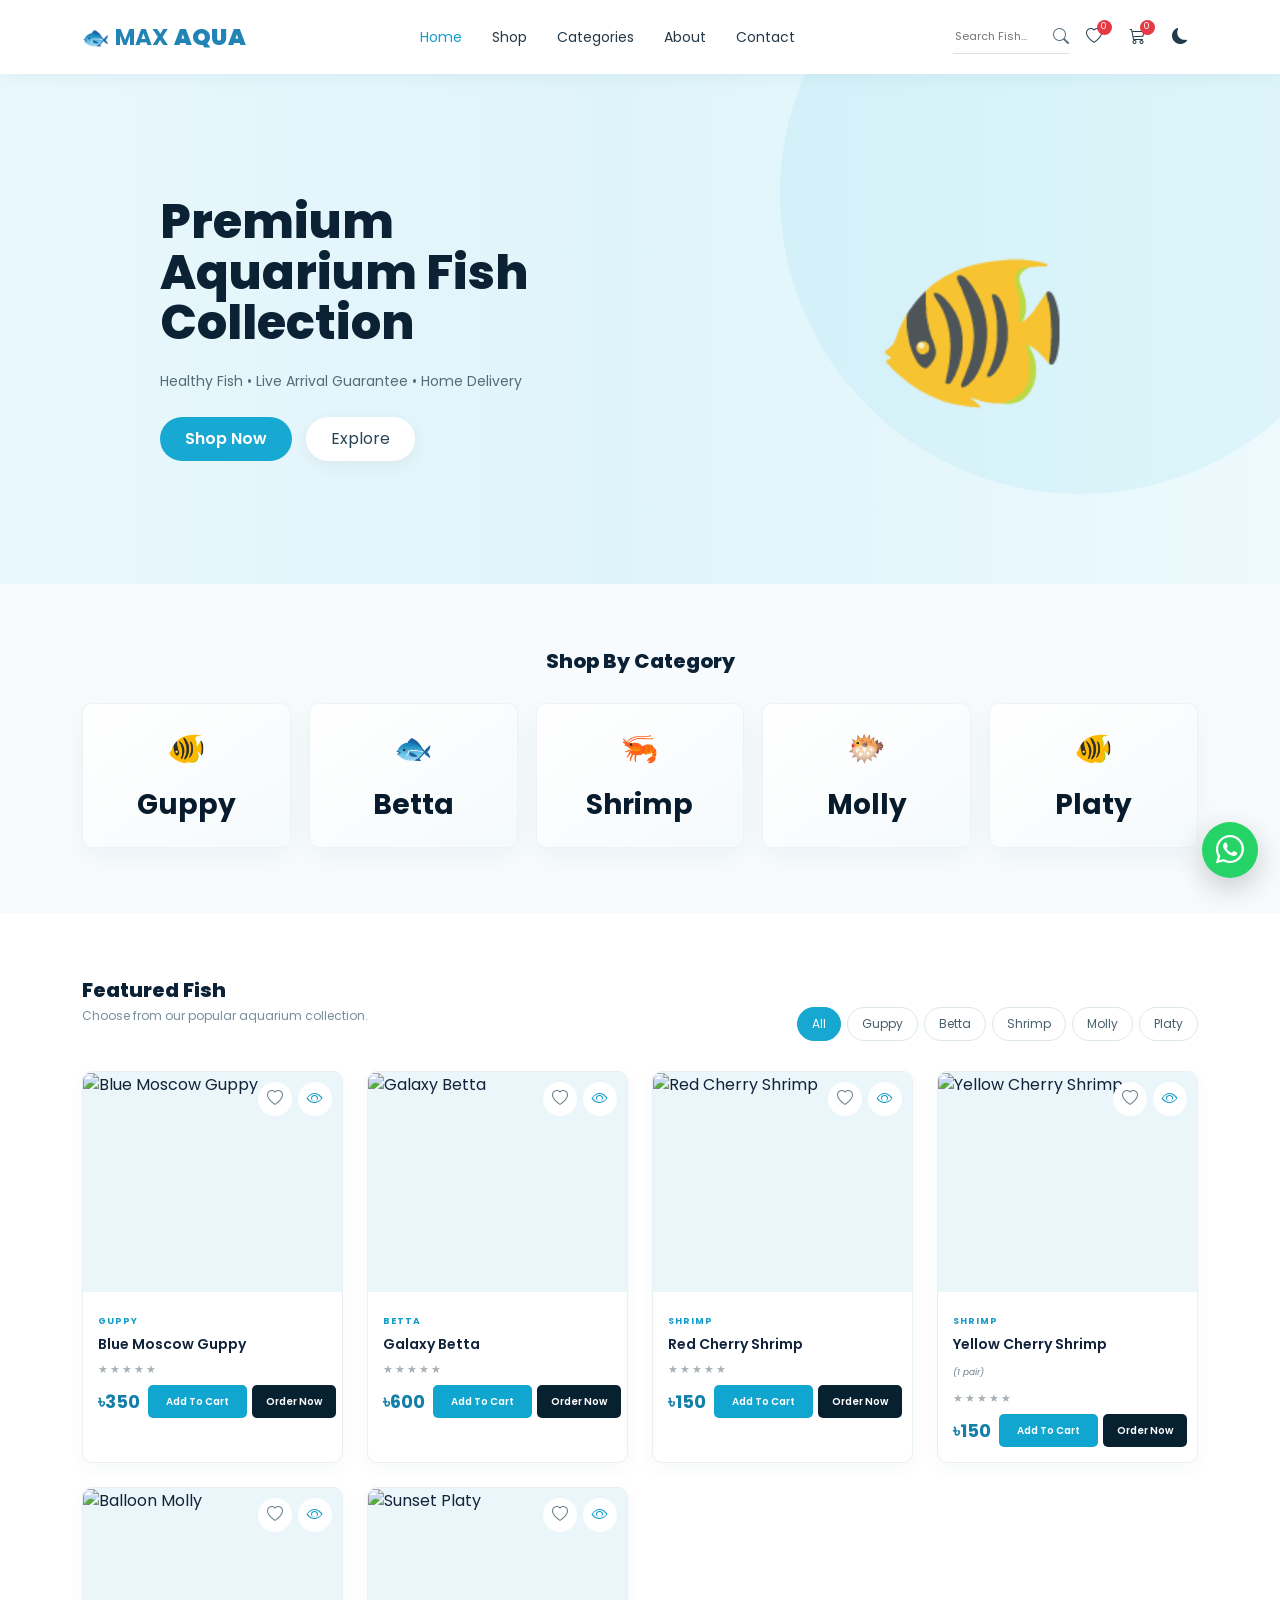
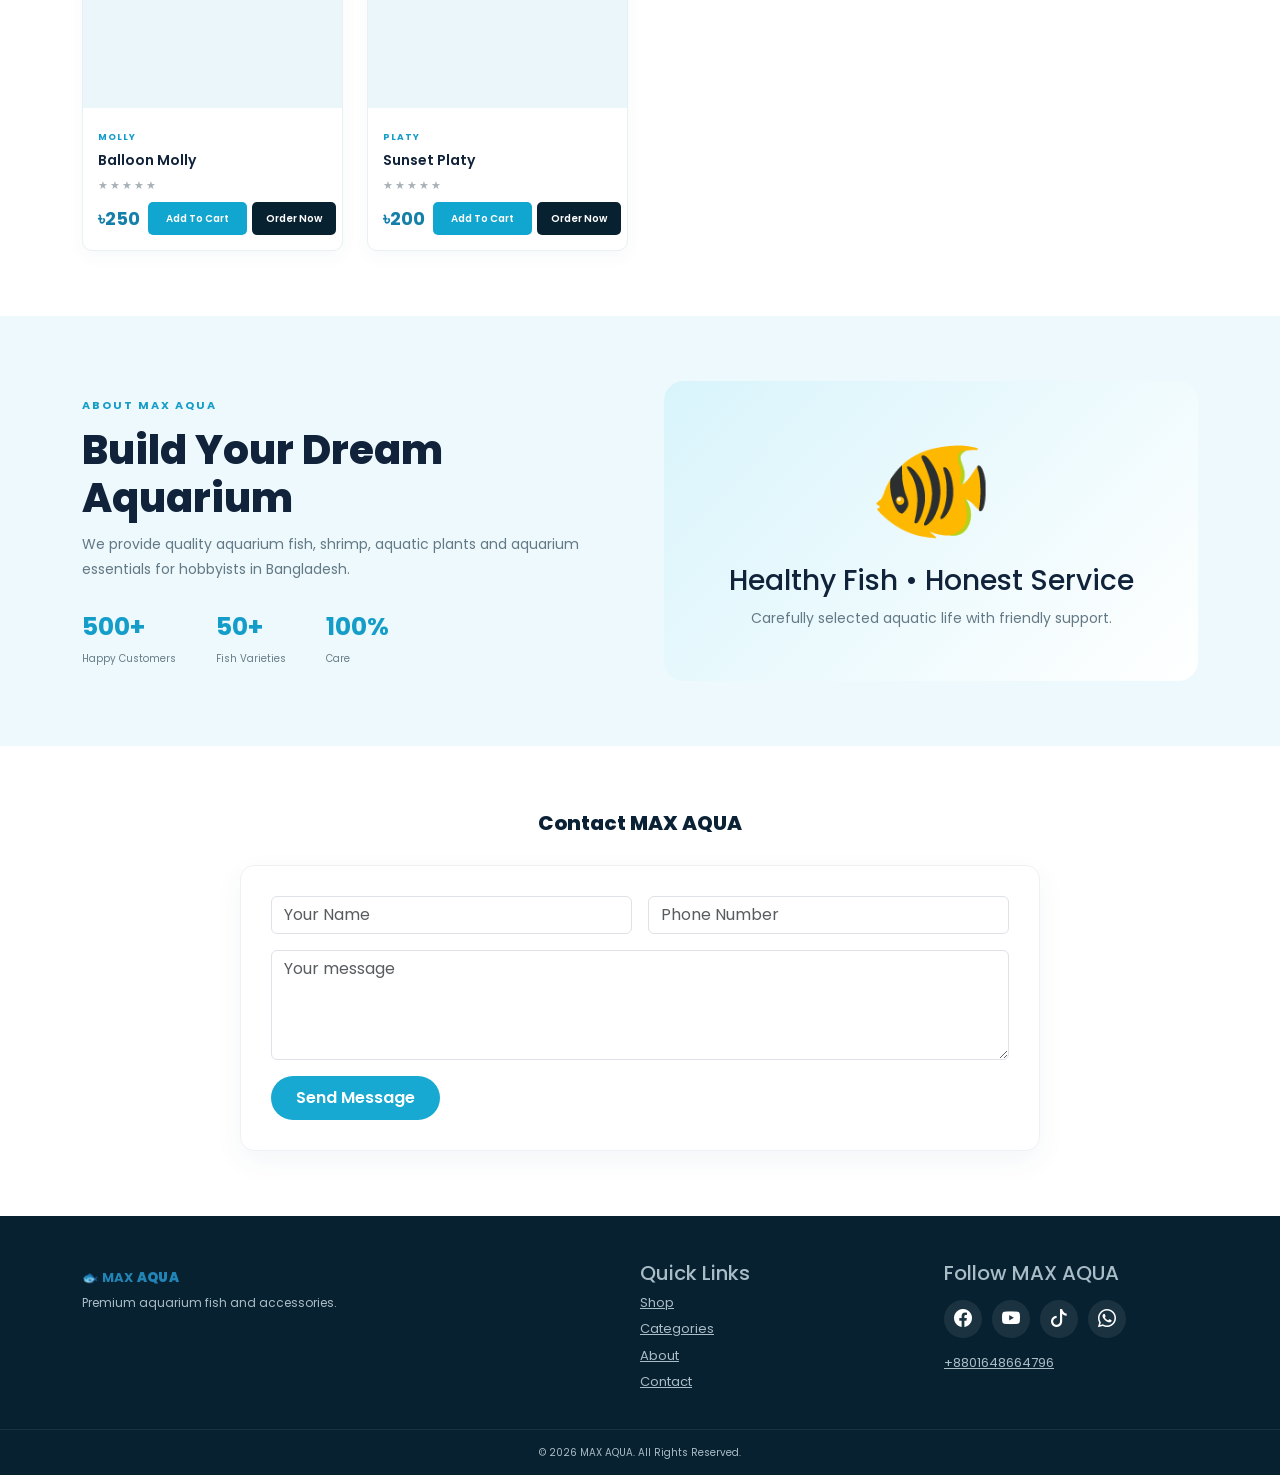
==== index.html @ 78d552bf "Add files via upload" ====
<!DOCTYPE html>
<html lang="en">
<head>
  <meta charset="UTF-8">
  <meta name="viewport" content="width=device-width, initial-scale=1.0">
  <title>MAX AQUA | Premium Aquarium Fish</title>

  <link href="https://cdn.jsdelivr.net/npm/bootstrap@5.3.3/dist/css/bootstrap.min.css" rel="stylesheet">
  <link href="https://cdn.jsdelivr.net/npm/bootstrap-icons@1.11.3/font/bootstrap-icons.css" rel="stylesheet">
  <link href="https://fonts.googleapis.com/css2?family=Poppins:wght@400;500;600;700;800&display=swap" rel="stylesheet">
  <link rel="stylesheet" href="style.css">
</head>
<body>

<nav class="navbar navbar-expand-lg navbar-light fixed-top">
  <div class="container">
    <a class="navbar-brand" href="#home"><span class="fish-logo">🐟</span> MAX <b>AQUA</b></a>

    <button class="navbar-toggler" data-bs-toggle="collapse" data-bs-target="#nav">
      <span class="navbar-toggler-icon"></span>
    </button>

    <div class="collapse navbar-collapse" id="nav">
      <ul class="navbar-nav mx-auto">
        <li><a class="nav-link active" href="#home">Home</a></li>
        <li><a class="nav-link" href="#shop">Shop</a></li>
        <li><a class="nav-link" href="#categories">Categories</a></li>
        <li><a class="nav-link" href="#about">About</a></li>
        <li><a class="nav-link" href="#contact">Contact</a></li>
      </ul>

      <div class="nav-tools">
        <div class="mini-search">
          <input id="navSearch" type="text" placeholder="Search Fish...">
          <i class="bi bi-search"></i>
        </div>
        <button class="round-btn wishlist-open" title="Wishlist"><i class="bi bi-heart"></i><span id="wishlistCount">0</span></button>
        <button class="round-btn cart-open" data-bs-toggle="offcanvas" data-bs-target="#cartPanel">
          <i class="bi bi-cart3"></i><span id="cartCount">0</span>
        </button>
        <button class="theme-btn" id="themeBtn"><i class="bi bi-moon-fill"></i></button>
      </div>
    </div>
  </div>
</nav>

<section id="home" class="hero">
  <div class="container">
    <div class="hero-content">
      <h1>Premium<br>Aquarium Fish<br>Collection</h1>
      <p>Healthy Fish • Live Arrival Guarantee • Home Delivery</p>
      <div class="hero-buttons">
        <a href="#shop" class="btn btn-aqua">Shop Now</a>
        <a href="#categories" class="btn btn-explore">Explore</a>
      </div>
    </div>
    <div class="hero-fish">🐠</div>
  </div>
</section>

<section id="categories" class="categories section-space">
  <div class="container">
    <h2 class="section-title">Shop By Category</h2>
    <div class="category-grid">
      <button class="category-card" data-filter="Guppy"><span>🐠</span><b>Guppy</b></button>
      <button class="category-card" data-filter="Betta"><span>🐟</span><b>Betta</b></button>
      <button class="category-card" data-filter="Shrimp"><span>🦐</span><b>Shrimp</b></button>
      <button class="category-card" data-filter="Molly"><span>🐡</span><b>Molly</b></button>
      <button class="category-card" data-filter="Platy"><span>🐠</span><b>Platy</b></button>
    </div>
  </div>
</section>

<section id="shop" class="shop section-space">
  <div class="container">
    <div class="shop-heading">
      <div>
        <h2 class="section-title left">Featured Fish</h2>
        <p>Choose from our popular aquarium collection.</p>
      </div>
      <div class="filter-buttons">
        <button class="filter active" data-filter="all">All</button>
        <button class="filter" data-filter="Guppy">Guppy</button>
        <button class="filter" data-filter="Betta">Betta</button>
        <button class="filter" data-filter="Shrimp">Shrimp</button>
        <button class="filter" data-filter="Molly">Molly</button>
        <button class="filter" data-filter="Platy">Platy</button>
      </div>
    </div>

    <div class="row g-4" id="productGrid">

      <div class="col-xl-3 col-lg-4 col-md-6 product" data-category="Guppy" data-name="Blue Moscow Guppy">
        <article class="product-card">
          <div class="product-img">
            <img src="https://images.unsplash.com/photo-1524704654690-b56c05c78a00?auto=format&fit=crop&w=800&q=85" alt="Blue Moscow Guppy">
            <button class="quick-view" data-name="Blue Moscow Guppy" data-price="350"><i class="bi bi-eye"></i></button><button class="wishlist-btn" data-name="Blue Moscow Guppy" data-price="350" title="Wishlist"><i class="bi bi-heart"></i></button>
          </div>
          <div class="product-body">
            <small>GUPPY</small>
            <h3>Blue Moscow Guppy</h3>
            <div class="stars">★★★★★</div>
            <div class="price-row"><strong>৳350</strong><div class="product-actions"><button class="add-cart" data-name="Blue Moscow Guppy" data-price="350">Add To Cart</button><button class="order-now" data-name="Blue Moscow Guppy" data-price="350">Order Now</button></div></div>
          </div>
        </article>
      </div>

      <div class="col-xl-3 col-lg-4 col-md-6 product" data-category="Betta" data-name="Galaxy Betta">
        <article class="product-card">
          <div class="product-img">
            <img src="https://images.unsplash.com/photo-1522069169874-c58ec4b76be5?auto=format&fit=crop&w=800&q=85" alt="Galaxy Betta">
            <button class="quick-view" data-name="Galaxy Betta" data-price="600"><i class="bi bi-eye"></i></button><button class="wishlist-btn" data-name="Galaxy Betta" data-price="600" title="Wishlist"><i class="bi bi-heart"></i></button>
          </div>
          <div class="product-body">
            <small>BETTA</small>
            <h3>Galaxy Betta</h3>
            <div class="stars">★★★★★</div>
            <div class="price-row"><strong>৳600</strong><div class="product-actions"><button class="add-cart" data-name="Galaxy Betta" data-price="600">Add To Cart</button><button class="order-now" data-name="Galaxy Betta" data-price="600">Order Now</button></div></div>
          </div>
        </article>
      </div>

      <div class="col-xl-3 col-lg-4 col-md-6 product" data-category="Shrimp" data-name="Red Cherry Shrimp">
        <article class="product-card">
          <div class="product-img">
            <img src="https://images.unsplash.com/photo-1544551763-46a013bb70d5?auto=format&fit=crop&w=800&q=85" alt="Red Cherry Shrimp">
            <button class="quick-view" data-name="Red Cherry Shrimp" data-price="150"><i class="bi bi-eye"></i></button><button class="wishlist-btn" data-name="Red Cherry Shrimp" data-price="150" title="Wishlist"><i class="bi bi-heart"></i></button>
          </div>
          <div class="product-body">
            <small>SHRIMP</small>
            <h3>Red Cherry Shrimp</h3>
            <div class="stars">★★★★★</div>
            <div class="price-row"><strong>৳150</strong><div class="product-actions"><button class="add-cart" data-name="Red Cherry Shrimp" data-price="150">Add To Cart</button><button class="order-now" data-name="Red Cherry Shrimp" data-price="150">Order Now</button></div></div>
          </div>
        </article>
      </div>

      <div class="col-xl-3 col-lg-4 col-md-6 product" data-category="Shrimp" data-name="Yellow Cherry Shrimp">
        <article class="product-card">
          <div class="product-img">
            <img src="https://images.unsplash.com/photo-1544551763-46a013bb70d5?auto=format&fit=crop&w=800&q=85" alt="Yellow Cherry Shrimp">
            <button class="quick-view" data-name="Yellow Cherry Shrimp" data-price="150"><i class="bi bi-eye"></i></button><button class="wishlist-btn" data-name="Yellow Cherry Shrimp" data-price="150" title="Wishlist"><i class="bi bi-heart"></i></button>
          </div>
          <div class="product-body">
            <small>SHRIMP</small>
            <h3>Yellow Cherry Shrimp</h3>
            <em>(1 pair)</em>
            <div class="stars">★★★★★</div>
            <div class="price-row"><strong>৳150</strong><div class="product-actions"><button class="add-cart" data-name="Yellow Cherry Shrimp" data-price="150">Add To Cart</button><button class="order-now" data-name="Yellow Cherry Shrimp" data-price="150">Order Now</button></div></div>
          </div>
        </article>
      </div>

      <div class="col-xl-3 col-lg-4 col-md-6 product" data-category="Molly" data-name="Balloon Molly">
        <article class="product-card">
          <div class="product-img">
            <img src="https://images.unsplash.com/photo-1535591273668-578e31182c4f?auto=format&fit=crop&w=800&q=85" alt="Balloon Molly">
            <button class="quick-view" data-name="Balloon Molly" data-price="250"><i class="bi bi-eye"></i></button><button class="wishlist-btn" data-name="Balloon Molly" data-price="250" title="Wishlist"><i class="bi bi-heart"></i></button>
          </div>
          <div class="product-body">
            <small>MOLLY</small>
            <h3>Balloon Molly</h3>
            <div class="stars">★★★★★</div>
            <div class="price-row"><strong>৳250</strong><div class="product-actions"><button class="add-cart" data-name="Balloon Molly" data-price="250">Add To Cart</button><button class="order-now" data-name="Balloon Molly" data-price="250">Order Now</button></div></div>
          </div>
        </article>
      </div>

      <div class="col-xl-3 col-lg-4 col-md-6 product" data-category="Platy" data-name="Sunset Platy">
        <article class="product-card">
          <div class="product-img">
            <img src="https://images.unsplash.com/photo-1520302519878-0c0b7f8d7f6a?auto=format&fit=crop&w=800&q=85" alt="Sunset Platy">
            <button class="quick-view" data-name="Sunset Platy" data-price="200"><i class="bi bi-eye"></i></button><button class="wishlist-btn" data-name="Sunset Platy" data-price="200" title="Wishlist"><i class="bi bi-heart"></i></button>
          </div>
          <div class="product-body">
            <small>PLATY</small>
            <h3>Sunset Platy</h3>
            <div class="stars">★★★★★</div>
            <div class="price-row"><strong>৳200</strong><div class="product-actions"><button class="add-cart" data-name="Sunset Platy" data-price="200">Add To Cart</button><button class="order-now" data-name="Sunset Platy" data-price="200">Order Now</button></div></div>
          </div>
        </article>
      </div>

    </div>
  </div>
</section>

<section id="about" class="about section-space">
  <div class="container">
    <div class="row align-items-center g-5">
      <div class="col-lg-6">
        <span class="eyebrow">ABOUT MAX AQUA</span>
        <h2>Build Your Dream Aquarium</h2>
        <p>We provide quality aquarium fish, shrimp, aquatic plants and aquarium essentials for hobbyists in Bangladesh.</p>
        <div class="stats">
          <div><b>500+</b><span>Happy Customers</span></div>
          <div><b>50+</b><span>Fish Varieties</span></div>
          <div><b>100%</b><span>Care</span></div>
        </div>
      </div>
      <div class="col-lg-6">
        <div class="about-box"><span>🐠</span><h3>Healthy Fish • Honest Service</h3><p>Carefully selected aquatic life with friendly support.</p></div>
      </div>
    </div>
  </div>
</section>

<section id="contact" class="contact section-space">
  <div class="container">
    <h2 class="section-title">Contact MAX AQUA</h2>
    <form id="contactForm" class="contact-form">
      <div class="row g-3">
        <div class="col-md-6"><input class="form-control" placeholder="Your Name" required></div>
        <div class="col-md-6"><input class="form-control" placeholder="Phone Number" required></div>
        <div class="col-12"><textarea class="form-control" rows="4" placeholder="Your message" required></textarea></div>
        <div class="col-12"><button class="btn btn-aqua">Send Message</button></div>
      </div>
    </form>
  </div>
</section>

<footer>
  <div class="container footer-grid">
    <div><a class="navbar-brand" href="#home">🐟 MAX <b>AQUA</b></a><p>Premium aquarium fish and accessories.</p></div>
    <div><h5>Quick Links</h5><a href="#shop">Shop</a><a href="#categories">Categories</a><a href="#about">About</a><a href="#contact">Contact</a></div>
    <div><h5>Follow MAX AQUA</h5><div class="social-links">
      <a href="https://facebook.com/" target="_blank" rel="noopener" aria-label="Facebook"><i class="bi bi-facebook"></i></a>
      <a href="https://youtube.com/" target="_blank" rel="noopener" aria-label="YouTube"><i class="bi bi-youtube"></i></a>
      <a href="https://tiktok.com/" target="_blank" rel="noopener" aria-label="TikTok"><i class="bi bi-tiktok"></i></a>
      <a href="https://wa.me/8801648664796" target="_blank" rel="noopener" aria-label="WhatsApp"><i class="bi bi-whatsapp"></i></a>
    </div><p class="mt-2"><a href="tel:+8801648664796">+8801648664796</a></p></div>
  </div>
  <div class="copyright">© 2026 MAX AQUA. All Rights Reserved.</div>
</footer>
<a class="floating-whatsapp" href="https://wa.me/8801648664796" target="_blank" rel="noopener" aria-label="Order on WhatsApp"><i class="bi bi-whatsapp"></i></a>

<div class="offcanvas offcanvas-end" tabindex="-1" id="cartPanel">
  <div class="offcanvas-header"><h5>Your Cart</h5><button class="btn-close" data-bs-dismiss="offcanvas"></button></div>
  <div class="offcanvas-body">
    <div id="cartItems"><div class="empty-cart">Your cart is empty.</div></div>
    <div class="cart-total"><span>Total</span><b>৳<span id="cartTotal">0</span></b></div>
    <button id="checkout" class="btn btn-aqua w-100">Proceed to Checkout</button>
  </div>
</div>

<div class="modal fade" id="productModal">
  <div class="modal-dialog modal-dialog-centered">
    <div class="modal-content">
      <div class="modal-header"><h5>Product Details</h5><button class="btn-close" data-bs-dismiss="modal"></button></div>
      <div class="modal-body text-center p-4">
        <div class="modal-fish">🐠</div>
        <h3 id="modalName"></h3>
        <p>Premium aquarium product from MAX AQUA.</p>
        <h4 class="aqua-text">৳<span id="modalPrice"></span></h4>
      </div>
    </div>
  </div>
</div>


<!-- WISHLIST MODAL -->
<div class="modal fade" id="wishlistModal" tabindex="-1"><div class="modal-dialog modal-dialog-centered"><div class="modal-content">
<div class="modal-header"><h5>My Wishlist</h5><button class="btn-close" data-bs-dismiss="modal"></button></div>
<div class="modal-body" id="wishlistItems"><div class="empty-cart">Your wishlist is empty.</div></div>
</div></div></div>
<!-- CART CHECKOUT MODAL -->
<div class="modal fade" id="checkoutModal" tabindex="-1"><div class="modal-dialog modal-dialog-centered modal-lg"><div class="modal-content order-modal">
<div class="modal-header"><div><span class="eyebrow">MAX AQUA CHECKOUT</span><h4 class="mb-0">Complete Your Order</h4></div><button class="btn-close" data-bs-dismiss="modal"></button></div>
<form id="checkoutForm"><div class="modal-body"><div id="checkoutSummary" class="checkout-summary"></div>
<div class="row g-3 mt-1"><div class="col-md-6"><label class="form-label">Customer Name *</label><input id="coName" class="form-control" required></div>
<div class="col-md-6"><label class="form-label">Phone Number *</label><input id="coPhone" class="form-control" type="tel" required placeholder="01XXXXXXXXX"></div>
<div class="col-12"><label class="form-label">Delivery Address *</label><textarea id="coAddress" class="form-control" rows="3" required></textarea></div>
<div class="col-md-6"><label class="form-label">Delivery Area *</label><select id="coArea" class="form-select" required><option value="">Choose area</option><option>Inside Dhaka</option><option>Outside Dhaka</option></select></div>
<div class="col-md-6"><label class="form-label">Payment Method *</label><select id="coPayment" class="form-select" required><option value="">Choose payment</option><option>Cash on Delivery</option><option>bKash</option><option>Nagad</option></select></div>
<div class="col-12"><label class="form-label">Order Note</label><textarea id="coNote" class="form-control" rows="2"></textarea></div></div>
<div class="order-total-box"><div class="grand-total"><span>Order Total</span><strong>৳<span id="coTotal">0</span></strong></div></div>
</div><div class="modal-footer"><button type="button" class="btn btn-explore" data-bs-dismiss="modal">Cancel</button><button class="btn btn-aqua" type="submit"><i class="bi bi-whatsapp"></i> Confirm & WhatsApp</button></div>
</form></div></div></div>

<!-- ORDER NOW MODAL -->
<div class="modal fade" id="orderModal" tabindex="-1" aria-hidden="true">
  <div class="modal-dialog modal-dialog-centered modal-lg">
    <div class="modal-content order-modal">
      <div class="modal-header">
        <div>
          <span class="eyebrow">MAX AQUA ORDER</span>
          <h4 class="mb-0">Place Your Order</h4>
        </div>
        <button class="btn-close" data-bs-dismiss="modal"></button>
      </div>

      <form id="orderForm">
        <div class="modal-body">
          <div class="order-product-summary">
            <div class="order-fish-icon">🐠</div>
            <div>
              <small>SELECTED PRODUCT</small>
              <h5 id="orderProductName">Product Name</h5>
              <p>Price: <b>৳<span id="orderProductPrice">0</span></b></p>
            </div>
          </div>

          <div class="row g-3 mt-1">
            <div class="col-md-8">
              <label class="form-label">Customer Name *</label>
              <input id="customerName" class="form-control" type="text" required placeholder="Enter your name">
            </div>
            <div class="col-md-4">
              <label class="form-label">Quantity *</label>
              <input id="orderQty" class="form-control" type="number" min="1" value="1" required>
            </div>

            <div class="col-md-6">
              <label class="form-label">Phone Number *</label>
              <input id="customerPhone" class="form-control" type="tel" required placeholder="01XXXXXXXXX">
            </div>
            <div class="col-md-6">
              <label class="form-label">Email (optional)</label>
              <input id="customerEmail" class="form-control" type="email" placeholder="you@example.com">
            </div>

            <div class="col-12">
              <label class="form-label">Delivery Address *</label>
              <textarea id="customerAddress" class="form-control" rows="3" required placeholder="House/Road, Area, Thana, District"></textarea>
            </div>

            <div class="col-md-6">
              <label class="form-label">Delivery Area *</label>
              <select id="deliveryArea" class="form-select" required>
                <option value="">Choose area</option>
                <option value="Inside Dhaka">Inside Dhaka</option>
                <option value="Outside Dhaka">Outside Dhaka</option>
              </select>
            </div>
            <div class="col-md-6">
              <label class="form-label">Payment Method *</label>
              <select id="paymentMethod" class="form-select" required>
                <option value="">Choose payment</option>
                <option value="Cash on Delivery">Cash on Delivery</option>
                <option value="bKash">bKash</option>
                <option value="Nagad">Nagad</option>
              </select>
            </div>

            <div class="col-12">
              <label class="form-label">Order Note (optional)</label>
              <textarea id="orderNote" class="form-control" rows="2" placeholder="Any special request?"></textarea>
            </div>
          </div>

          <div class="order-total-box">
            <div><span>Product</span><b id="summaryProduct">—</b></div>
            <div><span>Quantity</span><b id="summaryQty">1</b></div>
            <div><span>Delivery</span><b>To be confirmed</b></div>
            <div class="grand-total"><span>Product Total</span><strong>৳<span id="orderTotal">0</span></strong></div>
          </div>

          <div class="order-help">
            <i class="bi bi-whatsapp"></i>
            After submitting, your order details will be prepared for WhatsApp.
          </div>
        </div>

        <div class="modal-footer">
          <button type="button" class="btn btn-explore" data-bs-dismiss="modal">Cancel</button>
          <button type="submit" class="btn btn-aqua">
            <i class="bi bi-whatsapp"></i> Place Order
          </button>
        </div>
      </form>
    </div>
  </div>
</div>

<!-- ORDER SUCCESS MODAL -->
<div class="modal fade" id="orderSuccessModal" tabindex="-1">
  <div class="modal-dialog modal-dialog-centered">
    <div class="modal-content text-center p-4">
      <div class="success-icon"><i class="bi bi-check-lg"></i></div>
      <h3>Order Ready! 🎉</h3>
      <p id="successText">Your order has been prepared.</p>
      <button id="sendWhatsApp" class="btn btn-success w-100 mb-2">
        <i class="bi bi-whatsapp"></i> Send Order on WhatsApp
      </button>
      <button class="btn btn-light w-100" data-bs-dismiss="modal">Close</button>
    </div>
  </div>
</div>

<div class="toast-container position-fixed bottom-0 end-0 p-3">
  <div id="toast" class="toast"><div class="toast-body">Added to cart.</div></div>
</div>

<script src="https://code.jquery.com/jquery-3.7.1.min.js"></script>
<script src="https://cdn.jsdelivr.net/npm/bootstrap@5.3.3/dist/js/bootstrap.bundle.min.js"></script>
<script src="script.js"></script>
</body>
</html>
---- style.css ----
*{box-sizing:border-box}html{scroll-behavior:smooth}body{margin:0;font-family:Poppins,sans-serif;color:#10233a;background:#f7fbfd}.navbar{height:74px;background:rgba(255,255,255,.94);box-shadow:0 2px 18px rgba(0,80,110,.06);backdrop-filter:blur(10px)}.navbar-brand{font-size:23px;font-weight:700;color:#2184b5!important;letter-spacing:.3px}.fish-logo{font-size:22px}.navbar-nav .nav-link{font-size:14px;color:#243848!important;margin:0 7px}.navbar-nav .nav-link:hover,.navbar-nav .active{color:#159dca!important}.nav-tools{display:flex;align-items:center;gap:8px}.mini-search{display:flex;align-items:center;border-bottom:1px solid #d6e2e8;padding:4px 0}.mini-search input{width:100px;border:0;outline:0;background:transparent;font-size:11px}.mini-search i{color:#56717f}.round-btn,.theme-btn{border:0;background:transparent;width:35px;height:35px;border-radius:50%;position:relative;color:#213b4b}.round-btn:hover,.theme-btn:hover{background:#e8f7fb;color:#079fc8}.cart-open span{position:absolute;top:0;right:0;background:#e63946;color:white;width:15px;height:15px;border-radius:50%;font-size:9px}.hero{min-height:510px;margin-top:74px;background:linear-gradient(90deg,#e9f8fc 0%,#dff4fa 48%,#edfafd 100%);position:relative;overflow:hidden}.hero:after{content:"";position:absolute;right:-100px;top:-180px;width:600px;height:600px;border-radius:50%;background:rgba(77,196,226,.1)}.hero .container{min-height:510px;display:flex;align-items:center;position:relative;z-index:2}.hero-content{padding-left:7%}.hero h1{font-size:48px;line-height:1.06;font-weight:800;margin:0 0 22px;color:#0b2134}.hero p{font-size:14px;color:#526d7a}.hero-buttons{display:flex;gap:14px;margin-top:25px}.btn-aqua{background:#18a9d2;color:white;border:0;border-radius:22px;padding:10px 25px;font-weight:600}.btn-aqua:hover{background:#078fb7;color:white}.btn-explore{background:white;color:#274454;border-radius:22px;padding:10px 25px;border:0;box-shadow:0 5px 18px rgba(0,0,0,.05)}.hero-fish{position:absolute;right:12%;font-size:160px;opacity:.8}.section-space{padding:65px 0}.section-title{text-align:center;font-size:20px;font-weight:800;margin-bottom:30px;color:#0b2236}.section-title.left{text-align:left;margin-bottom:5px}.categories{background:#f7fbfd}.category-grid{display:grid;grid-template-columns:repeat(5,1fr);gap:18px}.category-card{height:145px;border:1px solid #edf2f5;background:linear-gradient(145deg,#fff,#f5fafc);border-radius:10px;box-shadow:0 8px 25px rgba(20,75,100,.05);display:flex;flex-direction:column;justify-content:center;align-items:center;gap:12px;transition:.25s;cursor:pointer}.category-card:hover{transform:translateY(-5px);box-shadow:0 12px 30px rgba(20,150,190,.12);border-color:#bdebf6}.category-card span{font-size:31px}.category-card b{font-size:28px;color:#071b2c}.shop{background:#fff}.shop-heading{display:flex;align-items:end;justify-content:space-between;margin-bottom:30px}.shop-heading p{font-size:12px;color:#78909c}.filter-buttons{display:flex;gap:6px;flex-wrap:wrap}.filter{border:1px solid #dce8ed;background:white;padding:7px 14px;border-radius:20px;font-size:12px;color:#48606d}.filter.active,.filter:hover{background:#16a8d1;color:white;border-color:#16a8d1}.product-card{background:#fff;border:1px solid #e9f0f3;border-radius:10px;overflow:hidden;height:100%;box-shadow:0 5px 18px rgba(0,70,100,.04);transition:.25s}.product-card:hover{transform:translateY(-5px);box-shadow:0 14px 30px rgba(0,70,100,.1)}.product-img{height:220px;position:relative;background:#eaf6f9;overflow:hidden}.product-img img{width:100%;height:100%;object-fit:cover;transition:.4s}.product-card:hover .product-img img{transform:scale(1.05)}.quick-view{position:absolute;right:10px;top:10px;width:34px;height:34px;border:0;border-radius:50%;background:white;color:#159dca}.product-body{padding:15px}.product-body small{font-size:9px;font-weight:700;color:#159dca;letter-spacing:1px}.product-body h3{font-size:14px;font-weight:600;margin:5px 0}.product-body em{font-size:9px;color:#6f818b}.stars{color:#a7b1b7;font-size:11px;letter-spacing:2px;margin:8px 0}.price-row{display:flex;align-items:center;justify-content:space-between;gap:8px}.price-row strong{font-size:18px;color:#147fa8}.add-cart{border:0;background:#11a6cf;color:#fff;border-radius:5px;padding:9px 18px;font-size:10px;font-weight:600}.add-cart:hover{background:#078eb5}.about{background:#edf9fc}.eyebrow{font-size:11px;color:#159dca;font-weight:700;letter-spacing:2px}.about h2{font-size:40px;font-weight:800;margin:10px 0}.about p{color:#637985;line-height:1.8;font-size:14px}.about-box{min-height:300px;border-radius:20px;background:linear-gradient(135deg,#d8f4fb,#fff);display:flex;flex-direction:column;align-items:center;justify-content:center;text-align:center;padding:30px}.about-box span{font-size:100px}.stats{display:flex;gap:40px;margin-top:25px}.stats b{display:block;font-size:25px;color:#159dca}.stats span{font-size:10px;color:#687d87}.contact{background:#fff}.contact-form{max-width:800px;margin:auto;padding:30px;border:1px solid #edf1f3;border-radius:14px;box-shadow:0 10px 30px rgba(0,70,100,.05)}footer{background:#082131;color:#a9bdc7;padding:45px 0 15px}.footer-grid{display:grid;grid-template-columns:2fr 1fr 1fr;gap:50px}.footer-grid a{display:block;color:#a9bdc7;margin:7px 0;font-size:13px}.footer-grid p{font-size:12px}.copyright{text-align:center;border-top:1px solid rgba(255,255,255,.08);margin-top:30px;padding-top:15px;font-size:10px}.empty-cart{text-align:center;color:#83959e;padding:50px 0}.cart-total{display:flex;justify-content:space-between;border-top:1px solid #eee;padding-top:20px;margin-top:20px}.modal-fish{font-size:70px}.aqua-text{color:#159dca}@media(max-width:991px){.navbar{height:auto;padding:10px 0}.nav-tools{margin-top:10px}.hero{margin-top:62px}.hero-content{padding-left:0}.hero-fish{right:2%;opacity:.25}.category-grid{grid-template-columns:repeat(3,1fr)}.shop-heading{display:block}.filter-buttons{margin-top:15px}.footer-grid{grid-template-columns:1fr 1fr}}@media(max-width:575px){.hero h1{font-size:39px}.hero-fish{display:none}.category-grid{grid-template-columns:repeat(2,1fr)}.category-card b{font-size:22px}.shop-heading{margin-bottom:20px}.stats{gap:20px}.footer-grid{grid-template-columns:1fr}.mini-search{display:none}}
body.dark{background:#0b1822;color:#e6f2f6}body.dark .navbar,body.dark .product-card,body.dark .category-card,body.dark .shop,body.dark .contact{background:#102532;color:#e6f2f6}body.dark .hero{background:linear-gradient(90deg,#0d2735,#102d3b)}body.dark .section-title,body.dark .product-body h3,body.dark .about h2{color:#e6f2f6}body.dark .product-body p,body.dark .shop-heading p{color:#9fb4bd}

/* ORDER NOW SYSTEM */
.product-actions{display:flex;gap:5px;align-items:center}
.product-actions .add-cart,.product-actions .order-now{white-space:nowrap}
.order-now{border:0;background:#082131;color:#fff;border-radius:5px;padding:9px 14px;font-size:10px;font-weight:600}
.order-now:hover{background:#159dca}
.order-modal .modal-header{border-bottom:1px solid #edf1f3}
.order-modal .modal-body{padding:24px 28px}
.order-product-summary{display:flex;align-items:center;gap:15px;padding:15px;background:#eefaff;border-radius:12px;margin-bottom:15px}
.order-product-summary small{font-size:9px;color:#159dca;font-weight:700;letter-spacing:1px}
.order-product-summary h5{margin:3px 0;font-weight:700}
.order-product-summary p{margin:0;font-size:12px;color:#607985}
.order-fish-icon{width:60px;height:60px;border-radius:12px;background:#d8f5fc;display:flex;align-items:center;justify-content:center;font-size:34px}
.order-total-box{margin-top:20px;padding:16px;border:1px solid #e2edf1;border-radius:12px;background:#fbfdfe}
.order-total-box>div{display:flex;justify-content:space-between;padding:5px 0;font-size:12px}
.order-total-box .grand-total{border-top:1px solid #e5edf0;margin-top:7px;padding-top:12px;font-size:15px}
.order-total-box .grand-total strong{font-size:21px;color:#159dca}
.order-help{margin-top:15px;padding:12px;border-radius:9px;background:#f1fff6;color:#28704a;font-size:11px}
.order-help i{font-size:17px;margin-right:5px}
.success-icon{width:70px;height:70px;margin:5px auto 15px;border-radius:50%;background:#e7fff1;color:#19a55a;display:flex;align-items:center;justify-content:center;font-size:38px}
@media(max-width:575px){.product-actions{flex-direction:column;align-items:stretch}.product-actions button{width:100%}.order-modal .modal-body{padding:18px}.order-product-summary{padding:12px}}
body.dark .order-modal,body.dark .order-success-modal{background:#102532;color:#e6f2f6}
body.dark .order-product-summary{background:#163746}
body.dark .order-total-box{background:#102532;border-color:#294653}

.wishlist-btn{position:absolute;right:50px;top:10px;width:34px;height:34px;border:0;border-radius:50%;background:#fff;color:#657a84;z-index:2}.wishlist-btn.active{color:#e63946}.wishlist-open{position:relative}.wishlist-open span{position:absolute;top:0;right:0;background:#e63946;color:#fff;width:15px;height:15px;border-radius:50%;font-size:9px}.checkout-summary{border:1px solid #e5edf0;border-radius:12px;padding:10px 15px;background:#fbfdfe}.checkout-line{display:flex;justify-content:space-between;padding:7px 0;border-bottom:1px solid #edf1f3;font-size:12px}.wishlist-row{display:flex;justify-content:space-between;align-items:center;border-bottom:1px solid #edf1f3;padding:12px 0}

.social-links{display:flex;gap:10px;align-items:center}.social-links a{width:38px;height:38px;border-radius:50%;display:inline-flex;align-items:center;justify-content:center;background:rgba(255,255,255,.08);color:#fff;text-decoration:none;font-size:18px;transition:.2s}.social-links a:hover{transform:translateY(-2px);background:#20aee0}.floating-whatsapp{position:fixed;right:22px;bottom:22px;width:56px;height:56px;border-radius:50%;display:flex;align-items:center;justify-content:center;background:#25d366;color:#fff;font-size:28px;text-decoration:none;z-index:1040;box-shadow:0 10px 30px rgba(0,0,0,.2)}.floating-whatsapp:hover{color:#fff;transform:scale(1.05)}
@media(max-width:576px){.floating-whatsapp{right:15px;bottom:15px;width:50px;height:50px;font-size:24px}}
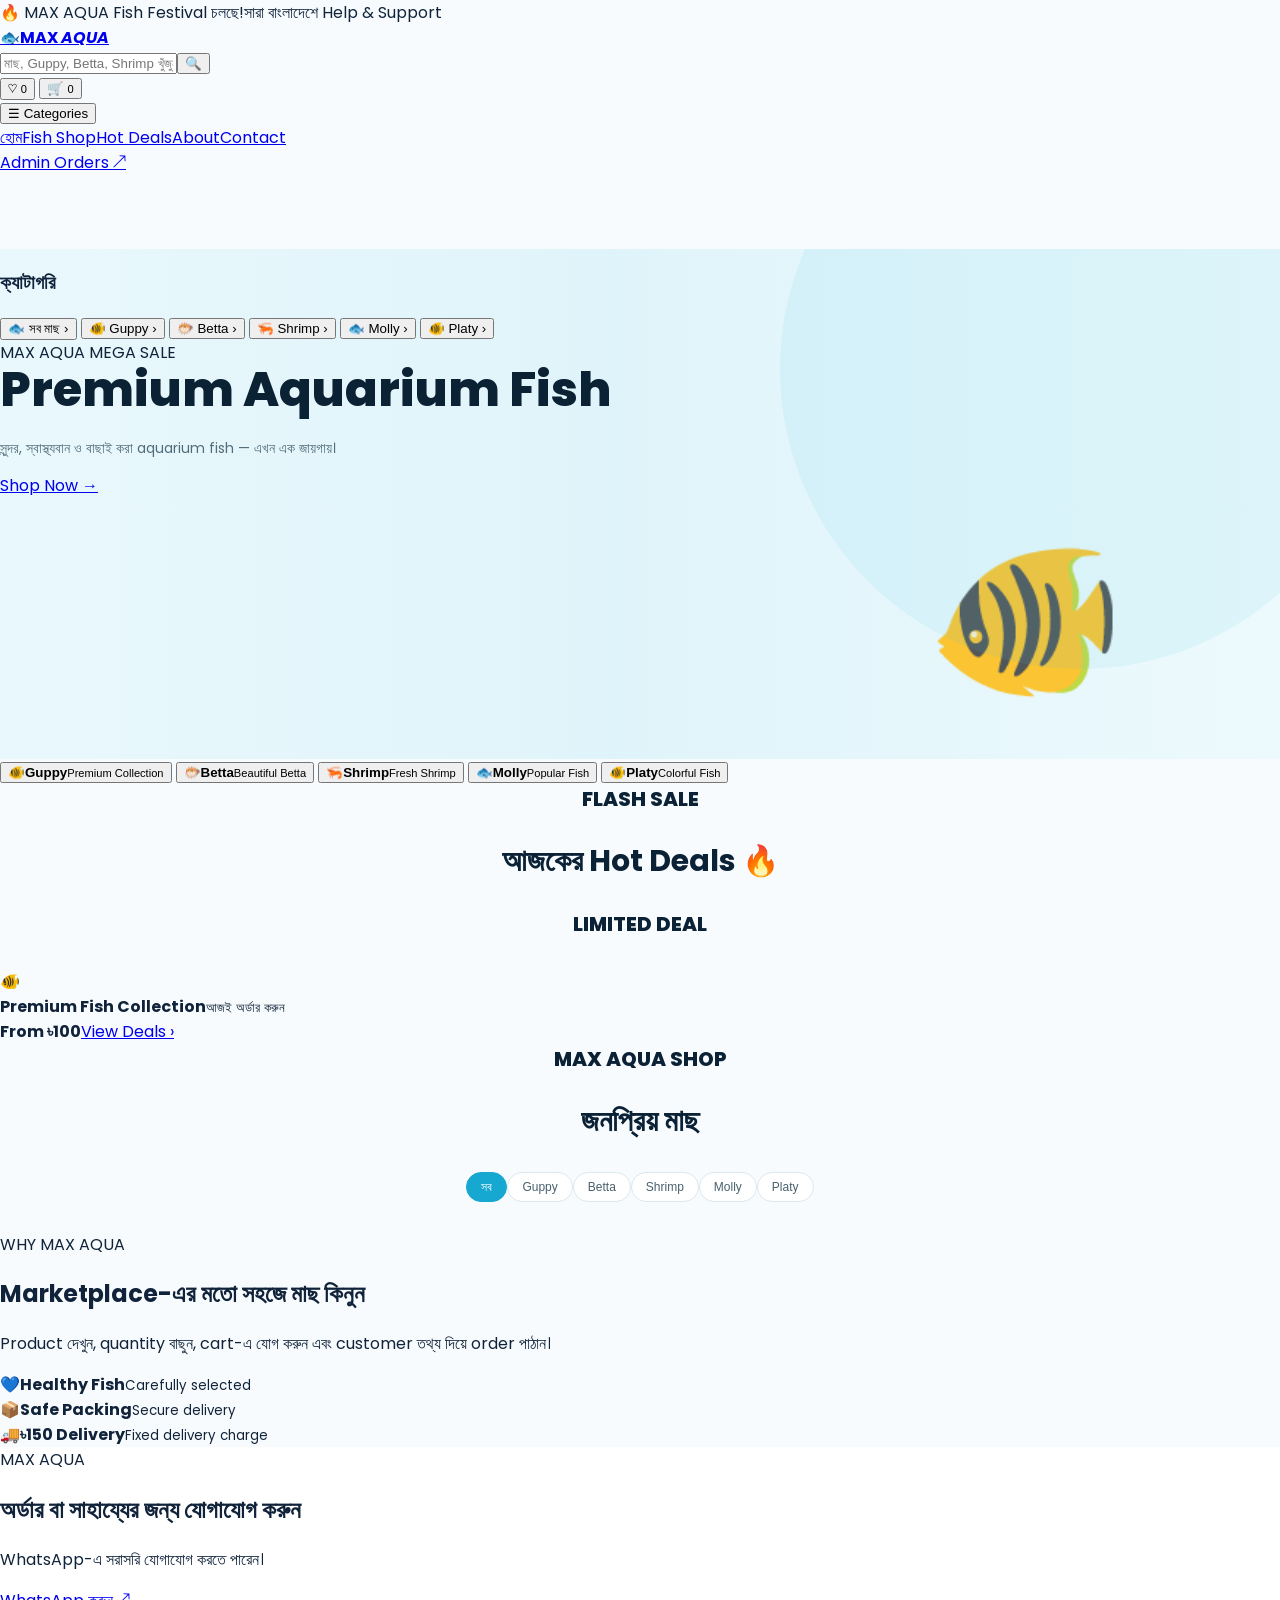
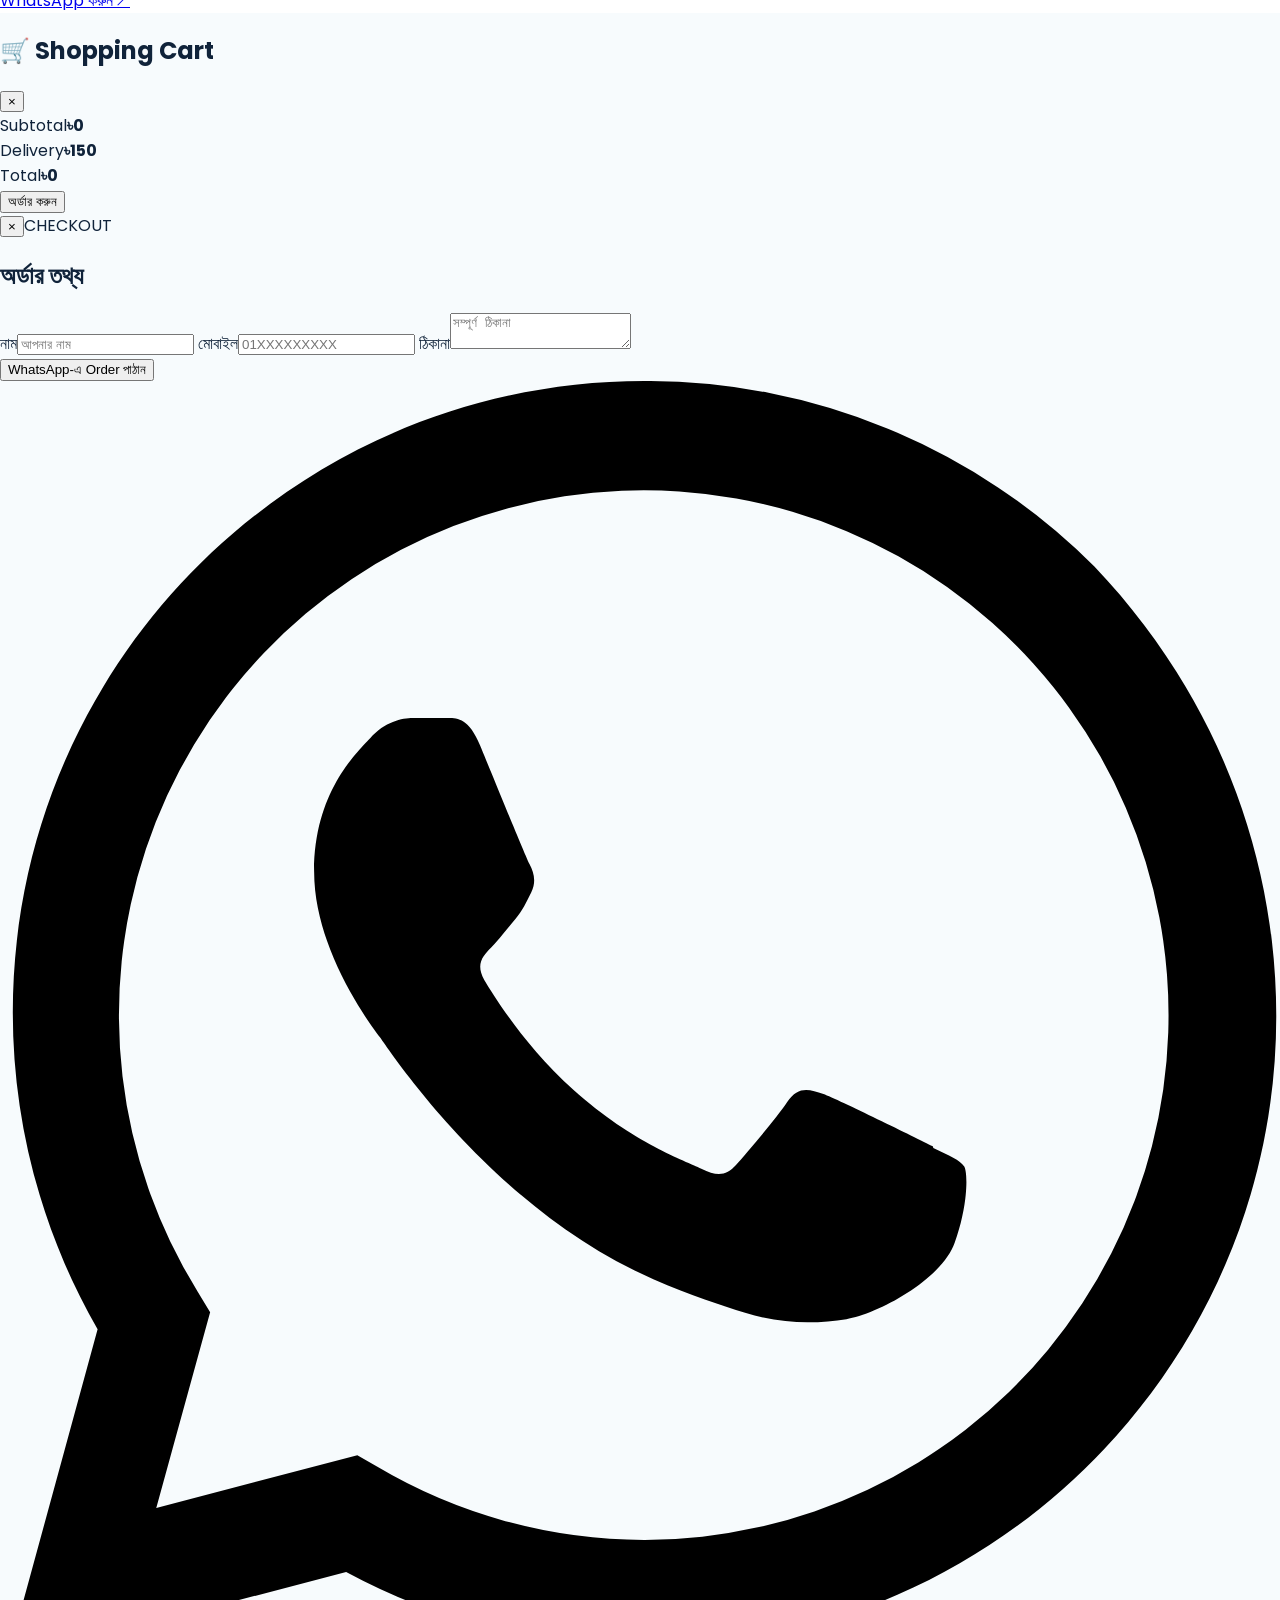
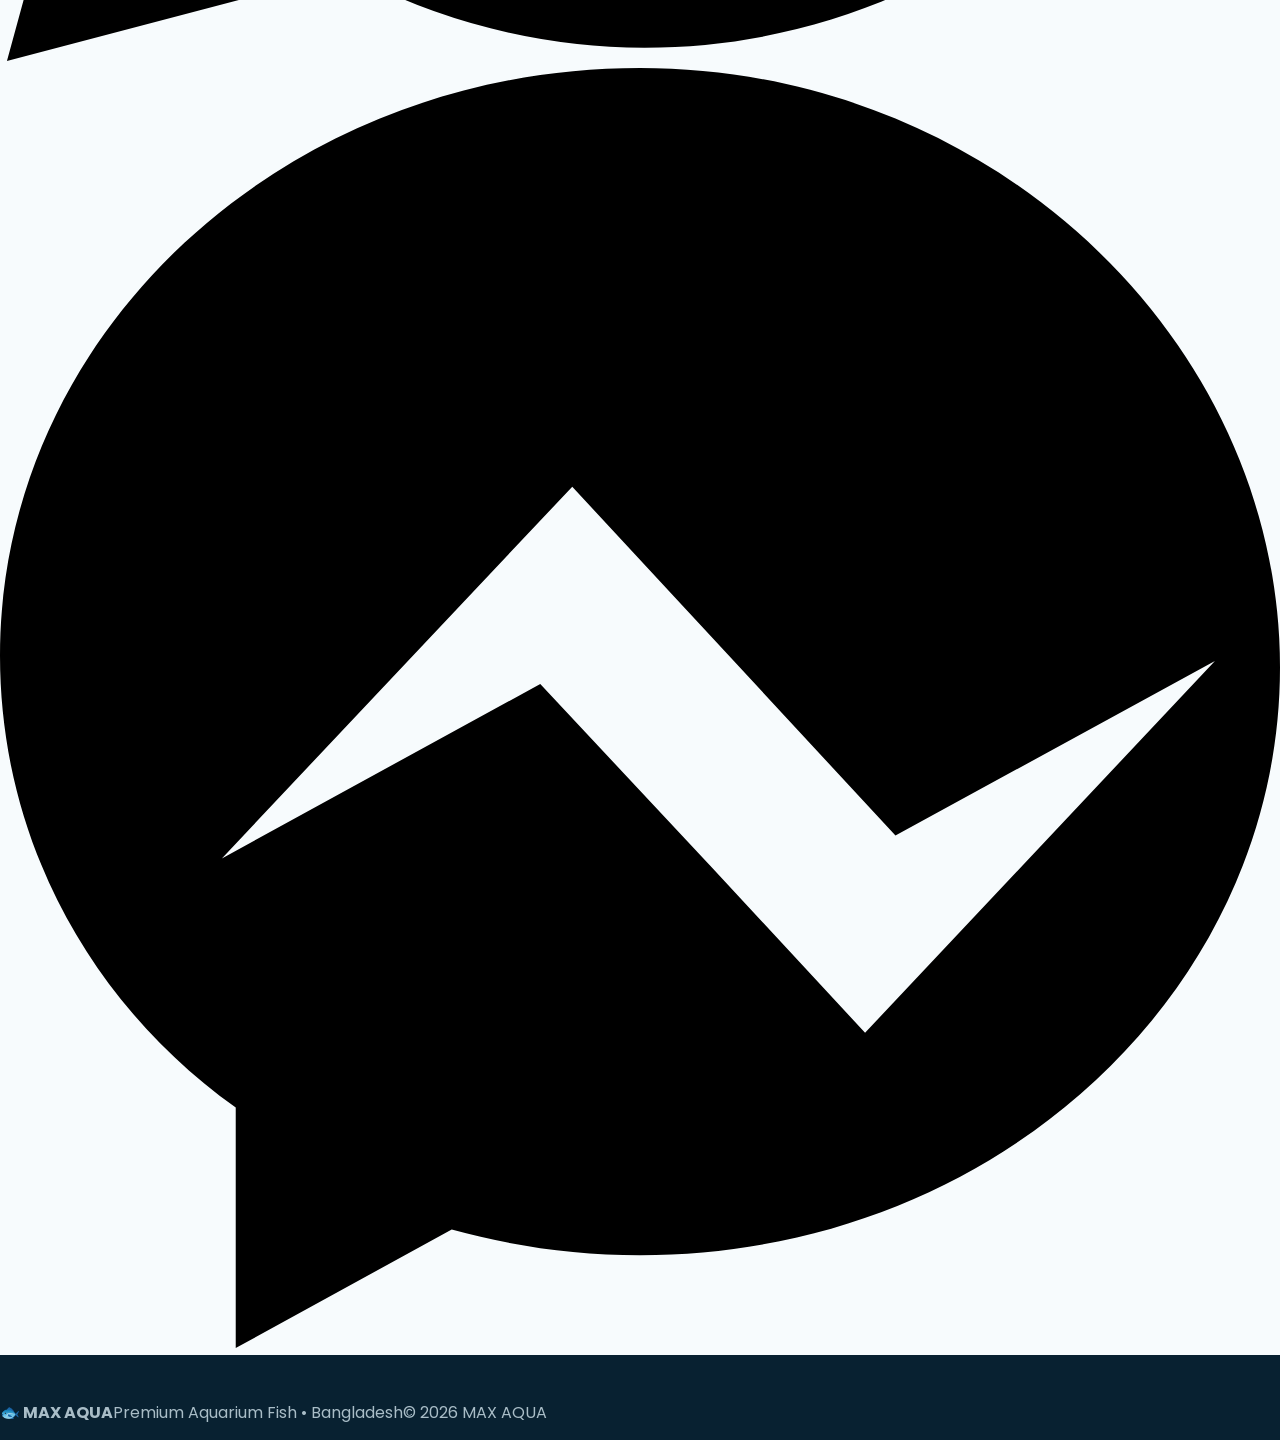
==== commit a9189f12: "Update index.html" ====
--- a/index.html
+++ b/index.html
@@ -1,398 +1,94 @@
-<!DOCTYPE html>
-<html lang="en">
+<!doctype html>
+<html lang="bn">
 <head>
-  <meta charset="UTF-8">
-  <meta name="viewport" content="width=device-width, initial-scale=1.0">
-  <title>MAX AQUA | Premium Aquarium Fish</title>
-
-  <link href="https://cdn.jsdelivr.net/npm/bootstrap@5.3.3/dist/css/bootstrap.min.css" rel="stylesheet">
-  <link href="https://cdn.jsdelivr.net/npm/bootstrap-icons@1.11.3/font/bootstrap-icons.css" rel="stylesheet">
-  <link href="https://fonts.googleapis.com/css2?family=Poppins:wght@400;500;600;700;800&display=swap" rel="stylesheet">
-  <link rel="stylesheet" href="style.css">
+<meta charset="utf-8">
+<meta name="viewport" content="width=device-width,initial-scale=1">
+<title>MAX AQUA | Aquarium Marketplace</title>
+<link rel="preconnect" href="https://fonts.googleapis.com">
+<link rel="preconnect" href="https://fonts.gstatic.com" crossorigin>
+<link href="https://fonts.googleapis.com/css2?family=Hind+Siliguri:wght@400;500;600;700&family=Poppins:wght@500;600;700;800&display=swap" rel="stylesheet">
+<link rel="stylesheet" href="style.css">
 </head>
 <body>
+<div class="topbar"><div class="wrap topbar-in"><span>🔥 MAX AQUA Fish Festival চলছে!</span><span>সারা বাংলাদেশে </span><span>Help & Support</span></div></div>
 
-<nav class="navbar navbar-expand-lg navbar-light fixed-top">
-  <div class="container">
-    <a class="navbar-brand" href="#home"><span class="fish-logo">🐟</span> MAX <b>AQUA</b></a>
-
-    <button class="navbar-toggler" data-bs-toggle="collapse" data-bs-target="#nav">
-      <span class="navbar-toggler-icon"></span>
-    </button>
-
-    <div class="collapse navbar-collapse" id="nav">
-      <ul class="navbar-nav mx-auto">
-        <li><a class="nav-link active" href="#home">Home</a></li>
-        <li><a class="nav-link" href="#shop">Shop</a></li>
-        <li><a class="nav-link" href="#categories">Categories</a></li>
-        <li><a class="nav-link" href="#about">About</a></li>
-        <li><a class="nav-link" href="#contact">Contact</a></li>
-      </ul>
-
-      <div class="nav-tools">
-        <div class="mini-search">
-          <input id="navSearch" type="text" placeholder="Search Fish...">
-          <i class="bi bi-search"></i>
-        </div>
-        <button class="round-btn wishlist-open" title="Wishlist"><i class="bi bi-heart"></i><span id="wishlistCount">0</span></button>
-        <button class="round-btn cart-open" data-bs-toggle="offcanvas" data-bs-target="#cartPanel">
-          <i class="bi bi-cart3"></i><span id="cartCount">0</span>
-        </button>
-        <button class="theme-btn" id="themeBtn"><i class="bi bi-moon-fill"></i></button>
-      </div>
+<header class="header">
+  <div class="wrap head-main">
+    <a class="logo" href="#home"><span>🐟</span><strong>MAX <i>AQUA</i></strong></a>
+    <div class="search"><input id="search" placeholder="মাছ, Guppy, Betta, Shrimp খুঁজুন..."><button id="searchBtn">🔍</button></div>
+    <div class="head-actions">
+      <button id="wishlistBtn">♡ <small id="wishCount">0</small></button>
+      <button id="cartBtn">🛒 <small id="cartCount">0</small></button>
     </div>
   </div>
-</nav>
+  <div class="wrap nav-row">
+    <button class="cat-menu" id="categoryToggle">☰ Categories</button>
+    <nav><a href="#home">হোম</a><a href="#products">Fish Shop</a><a href="#deals">Hot Deals</a><a href="#about">About</a><a href="#contact">Contact</a></nav>
+    <a class="admin-link" href="admin.html">Admin Orders ↗</a>
+  </div>
+</header>
 
-<section id="home" class="hero">
-  <div class="container">
-    <div class="hero-content">
-      <h1>Premium<br>Aquarium Fish<br>Collection</h1>
-      <p>Healthy Fish • Live Arrival Guarantee • Home Delivery</p>
-      <div class="hero-buttons">
-        <a href="#shop" class="btn btn-aqua">Shop Now</a>
-        <a href="#categories" class="btn btn-explore">Explore</a>
-      </div>
-    </div>
+<main id="home">
+<section class="hero"><div class="wrap hero-grid">
+  <aside class="category-sidebar">
+    <h3>ক্যাটাগরি</h3>
+    <button data-filter="all">🐟 সব মাছ <span>›</span></button>
+    <button data-filter="Guppy">🐠 Guppy <span>›</span></button>
+    <button data-filter="Betta">🐡 Betta <span>›</span></button>
+    <button data-filter="Shrimp">🦐 Shrimp <span>›</span></button>
+    <button data-filter="Molly">🐟 Molly <span>›</span></button>
+    <button data-filter="Platy">🐠 Platy <span>›</span></button>
+  </aside>
+  <div class="hero-banner">
+    <div class="hero-copy"><span class="sale">MAX AQUA MEGA SALE</span><h1>Premium Aquarium Fish</h1><p>সুন্দর, স্বাস্থ্যবান ও বাছাই করা aquarium fish — এখন এক জায়গায়।</p><a href="#products">Shop Now →</a></div>
     <div class="hero-fish">🐠</div>
   </div>
+</div></section>
+
+<section class="quick-cats"><div class="wrap quick-grid">
+  <button data-filter="Guppy"><span>🐠</span><b>Guppy</b><small>Premium Collection</small></button>
+  <button data-filter="Betta"><span>🐡</span><b>Betta</b><small>Beautiful Betta</small></button>
+  <button data-filter="Shrimp"><span>🦐</span><b>Shrimp</b><small>Fresh Shrimp</small></button>
+  <button data-filter="Molly"><span>🐟</span><b>Molly</b><small>Popular Fish</small></button>
+  <button data-filter="Platy"><span>🐠</span><b>Platy</b><small>Colorful Fish</small></button>
+</div></section>
+
+<section id="deals" class="wrap deals">
+  <div class="section-title"><div><span>FLASH SALE</span><h2>আজকের Hot Deals 🔥</h2></div><div class="timer">LIMITED DEAL</div></div>
+  <div class="deal-strip"><div>🐠</div><div><b>Premium Fish Collection</b><small>আজই অর্ডার করুন</small></div><strong>From ৳100</strong><a href="#products">View Deals ›</a></div>
 </section>
 
-<section id="categories" class="categories section-space">
-  <div class="container">
-    <h2 class="section-title">Shop By Category</h2>
-    <div class="category-grid">
-      <button class="category-card" data-filter="Guppy"><span>🐠</span><b>Guppy</b></button>
-      <button class="category-card" data-filter="Betta"><span>🐟</span><b>Betta</b></button>
-      <button class="category-card" data-filter="Shrimp"><span>🦐</span><b>Shrimp</b></button>
-      <button class="category-card" data-filter="Molly"><span>🐡</span><b>Molly</b></button>
-      <button class="category-card" data-filter="Platy"><span>🐠</span><b>Platy</b></button>
-    </div>
+<section id="products" class="wrap products">
+  <div class="section-title"><div><span>MAX AQUA SHOP</span><h2>জনপ্রিয় মাছ</h2></div>
+    <div class="sorts"><button class="filter active" data-filter="all">সব</button><button class="filter" data-filter="Guppy">Guppy</button><button class="filter" data-filter="Betta">Betta</button><button class="filter" data-filter="Shrimp">Shrimp</button><button class="filter" data-filter="Molly">Molly</button><button class="filter" data-filter="Platy">Platy</button></div>
   </div>
+  <div id="productGrid" class="product-grid"></div>
 </section>
 
-<section id="shop" class="shop section-space">
-  <div class="container">
-    <div class="shop-heading">
-      <div>
-        <h2 class="section-title left">Featured Fish</h2>
-        <p>Choose from our popular aquarium collection.</p>
-      </div>
-      <div class="filter-buttons">
-        <button class="filter active" data-filter="all">All</button>
-        <button class="filter" data-filter="Guppy">Guppy</button>
-        <button class="filter" data-filter="Betta">Betta</button>
-        <button class="filter" data-filter="Shrimp">Shrimp</button>
-        <button class="filter" data-filter="Molly">Molly</button>
-        <button class="filter" data-filter="Platy">Platy</button>
-      </div>
-    </div>
+<section id="about" class="wrap info"><div><span>WHY MAX AQUA</span><h2>Marketplace-এর মতো সহজে মাছ কিনুন</h2><p>Product দেখুন, quantity বাছুন, cart-এ যোগ করুন এবং customer তথ্য দিয়ে order পাঠান।</p></div><div class="info-cards"><div>💙<b>Healthy Fish</b><small>Carefully selected</small></div><div>📦<b>Safe Packing</b><small>Secure delivery</small></div><div>🚚<b>৳150 Delivery</b><small>Fixed delivery charge</small></div></div></section>
 
-    <div class="row g-4" id="productGrid">
+<section id="contact" class="contact"><div class="wrap contact-box"><div><span>MAX AQUA</span><h2>অর্ডার বা সাহায্যের জন্য যোগাযোগ করুন</h2><p>WhatsApp-এ সরাসরি যোগাযোগ করতে পারেন।</p></div><a href="https://wa.me/8801648664796" target="_blank">WhatsApp করুন ↗</a></div></section>
+</main>
 
-      <div class="col-xl-3 col-lg-4 col-md-6 product" data-category="Guppy" data-name="Blue Moscow Guppy">
-        <article class="product-card">
-          <div class="product-img">
-            <img src="https://images.unsplash.com/photo-1524704654690-b56c05c78a00?auto=format&fit=crop&w=800&q=85" alt="Blue Moscow Guppy">
-            <button class="quick-view" data-name="Blue Moscow Guppy" data-price="350"><i class="bi bi-eye"></i></button><button class="wishlist-btn" data-name="Blue Moscow Guppy" data-price="350" title="Wishlist"><i class="bi bi-heart"></i></button>
-          </div>
-          <div class="product-body">
-            <small>GUPPY</small>
-            <h3>Blue Moscow Guppy</h3>
-            <div class="stars">★★★★★</div>
-            <div class="price-row"><strong>৳350</strong><div class="product-actions"><button class="add-cart" data-name="Blue Moscow Guppy" data-price="350">Add To Cart</button><button class="order-now" data-name="Blue Moscow Guppy" data-price="350">Order Now</button></div></div>
-          </div>
-        </article>
-      </div>
+<div id="cartDrawer" class="drawer"><div class="shade" id="cartShade"></div><aside class="drawer-panel"><div class="drawer-head"><h2>🛒 Shopping Cart</h2><button id="closeCart">×</button></div><div id="cartItems" class="drawer-items"></div><div class="cart-foot"><div><span>Subtotal</span><b id="subtotal">৳0</b></div><div><span>Delivery</span><b>৳150</b></div><div class="grand"><span>Total</span><b id="grandTotal">৳0</b></div><button id="checkoutBtn">অর্ডার করুন</button></div></aside></div>
 
-      <div class="col-xl-3 col-lg-4 col-md-6 product" data-category="Betta" data-name="Galaxy Betta">
-        <article class="product-card">
-          <div class="product-img">
-            <img src="https://images.unsplash.com/photo-1522069169874-c58ec4b76be5?auto=format&fit=crop&w=800&q=85" alt="Galaxy Betta">
-            <button class="quick-view" data-name="Galaxy Betta" data-price="600"><i class="bi bi-eye"></i></button><button class="wishlist-btn" data-name="Galaxy Betta" data-price="600" title="Wishlist"><i class="bi bi-heart"></i></button>
-          </div>
-          <div class="product-body">
-            <small>BETTA</small>
-            <h3>Galaxy Betta</h3>
-            <div class="stars">★★★★★</div>
-            <div class="price-row"><strong>৳600</strong><div class="product-actions"><button class="add-cart" data-name="Galaxy Betta" data-price="600">Add To Cart</button><button class="order-now" data-name="Galaxy Betta" data-price="600">Order Now</button></div></div>
-          </div>
-        </article>
-      </div>
-
-      <div class="col-xl-3 col-lg-4 col-md-6 product" data-category="Shrimp" data-name="Red Cherry Shrimp">
-        <article class="product-card">
-          <div class="product-img">
-            <img src="https://images.unsplash.com/photo-1544551763-46a013bb70d5?auto=format&fit=crop&w=800&q=85" alt="Red Cherry Shrimp">
-            <button class="quick-view" data-name="Red Cherry Shrimp" data-price="150"><i class="bi bi-eye"></i></button><button class="wishlist-btn" data-name="Red Cherry Shrimp" data-price="150" title="Wishlist"><i class="bi bi-heart"></i></button>
-          </div>
-          <div class="product-body">
-            <small>SHRIMP</small>
-            <h3>Red Cherry Shrimp</h3>
-            <div class="stars">★★★★★</div>
-            <div class="price-row"><strong>৳150</strong><div class="product-actions"><button class="add-cart" data-name="Red Cherry Shrimp" data-price="150">Add To Cart</button><button class="order-now" data-name="Red Cherry Shrimp" data-price="150">Order Now</button></div></div>
-          </div>
-        </article>
-      </div>
-
-      <div class="col-xl-3 col-lg-4 col-md-6 product" data-category="Shrimp" data-name="Yellow Cherry Shrimp">
-        <article class="product-card">
-          <div class="product-img">
-            <img src="https://images.unsplash.com/photo-1544551763-46a013bb70d5?auto=format&fit=crop&w=800&q=85" alt="Yellow Cherry Shrimp">
-            <button class="quick-view" data-name="Yellow Cherry Shrimp" data-price="150"><i class="bi bi-eye"></i></button><button class="wishlist-btn" data-name="Yellow Cherry Shrimp" data-price="150" title="Wishlist"><i class="bi bi-heart"></i></button>
-          </div>
-          <div class="product-body">
-            <small>SHRIMP</small>
-            <h3>Yellow Cherry Shrimp</h3>
-            <em>(1 pair)</em>
-            <div class="stars">★★★★★</div>
-            <div class="price-row"><strong>৳150</strong><div class="product-actions"><button class="add-cart" data-name="Yellow Cherry Shrimp" data-price="150">Add To Cart</button><button class="order-now" data-name="Yellow Cherry Shrimp" data-price="150">Order Now</button></div></div>
-          </div>
-        </article>
-      </div>
-
-      <div class="col-xl-3 col-lg-4 col-md-6 product" data-category="Molly" data-name="Balloon Molly">
-        <article class="product-card">
-          <div class="product-img">
-            <img src="https://images.unsplash.com/photo-1535591273668-578e31182c4f?auto=format&fit=crop&w=800&q=85" alt="Balloon Molly">
-            <button class="quick-view" data-name="Balloon Molly" data-price="250"><i class="bi bi-eye"></i></button><button class="wishlist-btn" data-name="Balloon Molly" data-price="250" title="Wishlist"><i class="bi bi-heart"></i></button>
-          </div>
-          <div class="product-body">
-            <small>MOLLY</small>
-            <h3>Balloon Molly</h3>
-            <div class="stars">★★★★★</div>
-            <div class="price-row"><strong>৳250</strong><div class="product-actions"><button class="add-cart" data-name="Balloon Molly" data-price="250">Add To Cart</button><button class="order-now" data-name="Balloon Molly" data-price="250">Order Now</button></div></div>
-          </div>
-        </article>
-      </div>
-
-      <div class="col-xl-3 col-lg-4 col-md-6 product" data-category="Platy" data-name="Sunset Platy">
-        <article class="product-card">
-          <div class="product-img">
-            <img src="https://images.unsplash.com/photo-1520302519878-0c0b7f8d7f6a?auto=format&fit=crop&w=800&q=85" alt="Sunset Platy">
-            <button class="quick-view" data-name="Sunset Platy" data-price="200"><i class="bi bi-eye"></i></button><button class="wishlist-btn" data-name="Sunset Platy" data-price="200" title="Wishlist"><i class="bi bi-heart"></i></button>
-          </div>
-          <div class="product-body">
-            <small>PLATY</small>
-            <h3>Sunset Platy</h3>
-            <div class="stars">★★★★★</div>
-            <div class="price-row"><strong>৳200</strong><div class="product-actions"><button class="add-cart" data-name="Sunset Platy" data-price="200">Add To Cart</button><button class="order-now" data-name="Sunset Platy" data-price="200">Order Now</button></div></div>
-          </div>
-        </article>
-      </div>
-
-    </div>
-  </div>
-</section>
-
-<section id="about" class="about section-space">
-  <div class="container">
-    <div class="row align-items-center g-5">
-      <div class="col-lg-6">
-        <span class="eyebrow">ABOUT MAX AQUA</span>
-        <h2>Build Your Dream Aquarium</h2>
-        <p>We provide quality aquarium fish, shrimp, aquatic plants and aquarium essentials for hobbyists in Bangladesh.</p>
-        <div class="stats">
-          <div><b>500+</b><span>Happy Customers</span></div>
-          <div><b>50+</b><span>Fish Varieties</span></div>
-          <div><b>100%</b><span>Care</span></div>
-        </div>
-      </div>
-      <div class="col-lg-6">
-        <div class="about-box"><span>🐠</span><h3>Healthy Fish • Honest Service</h3><p>Carefully selected aquatic life with friendly support.</p></div>
-      </div>
-    </div>
-  </div>
-</section>
-
-<section id="contact" class="contact section-space">
-  <div class="container">
-    <h2 class="section-title">Contact MAX AQUA</h2>
-    <form id="contactForm" class="contact-form">
-      <div class="row g-3">
-        <div class="col-md-6"><input class="form-control" placeholder="Your Name" required></div>
-        <div class="col-md-6"><input class="form-control" placeholder="Phone Number" required></div>
-        <div class="col-12"><textarea class="form-control" rows="4" placeholder="Your message" required></textarea></div>
-        <div class="col-12"><button class="btn btn-aqua">Send Message</button></div>
-      </div>
-    </form>
-  </div>
-</section>
-
-<footer>
-  <div class="container footer-grid">
-    <div><a class="navbar-brand" href="#home">🐟 MAX <b>AQUA</b></a><p>Premium aquarium fish and accessories.</p></div>
-    <div><h5>Quick Links</h5><a href="#shop">Shop</a><a href="#categories">Categories</a><a href="#about">About</a><a href="#contact">Contact</a></div>
-    <div><h5>Follow MAX AQUA</h5><div class="social-links">
-      <a href="https://facebook.com/" target="_blank" rel="noopener" aria-label="Facebook"><i class="bi bi-facebook"></i></a>
-      <a href="https://youtube.com/" target="_blank" rel="noopener" aria-label="YouTube"><i class="bi bi-youtube"></i></a>
-      <a href="https://tiktok.com/" target="_blank" rel="noopener" aria-label="TikTok"><i class="bi bi-tiktok"></i></a>
-      <a href="https://wa.me/8801648664796" target="_blank" rel="noopener" aria-label="WhatsApp"><i class="bi bi-whatsapp"></i></a>
-    </div><p class="mt-2"><a href="tel:+8801648664796">+8801648664796</a></p></div>
-  </div>
-  <div class="copyright">© 2026 MAX AQUA. All Rights Reserved.</div>
-</footer>
-<a class="floating-whatsapp" href="https://wa.me/8801648664796" target="_blank" rel="noopener" aria-label="Order on WhatsApp"><i class="bi bi-whatsapp"></i></a>
-
-<div class="offcanvas offcanvas-end" tabindex="-1" id="cartPanel">
-  <div class="offcanvas-header"><h5>Your Cart</h5><button class="btn-close" data-bs-dismiss="offcanvas"></button></div>
-  <div class="offcanvas-body">
-    <div id="cartItems"><div class="empty-cart">Your cart is empty.</div></div>
-    <div class="cart-total"><span>Total</span><b>৳<span id="cartTotal">0</span></b></div>
-    <button id="checkout" class="btn btn-aqua w-100">Proceed to Checkout</button>
-  </div>
-</div>
-
-<div class="modal fade" id="productModal">
-  <div class="modal-dialog modal-dialog-centered">
-    <div class="modal-content">
-      <div class="modal-header"><h5>Product Details</h5><button class="btn-close" data-bs-dismiss="modal"></button></div>
-      <div class="modal-body text-center p-4">
-        <div class="modal-fish">🐠</div>
-        <h3 id="modalName"></h3>
-        <p>Premium aquarium product from MAX AQUA.</p>
-        <h4 class="aqua-text">৳<span id="modalPrice"></span></h4>
-      </div>
-    </div>
-  </div>
-</div>
+<div id="orderModal" class="modal"><div class="modal-box"><button class="x" id="closeOrder">×</button><span>CHECKOUT</span><h2>অর্ডার তথ্য</h2><form id="orderForm">
+<label>নাম<input id="customerName" required placeholder="আপনার নাম"></label>
+<label>মোবাইল<input id="customerPhone" required inputmode="tel" placeholder="01XXXXXXXXX"></label>
+<label>ঠিকানা<textarea id="customerAddress" required placeholder="সম্পূর্ণ ঠিকানা"></textarea></label>
+<div id="orderSummary" class="summary"></div>
+<button type="submit">WhatsApp-এ Order পাঠান</button></form></div></div>
 
 
-<!-- WISHLIST MODAL -->
-<div class="modal fade" id="wishlistModal" tabindex="-1"><div class="modal-dialog modal-dialog-centered"><div class="modal-content">
-<div class="modal-header"><h5>My Wishlist</h5><button class="btn-close" data-bs-dismiss="modal"></button></div>
-<div class="modal-body" id="wishlistItems"><div class="empty-cart">Your wishlist is empty.</div></div>
-</div></div></div>
-<!-- CART CHECKOUT MODAL -->
-<div class="modal fade" id="checkoutModal" tabindex="-1"><div class="modal-dialog modal-dialog-centered modal-lg"><div class="modal-content order-modal">
-<div class="modal-header"><div><span class="eyebrow">MAX AQUA CHECKOUT</span><h4 class="mb-0">Complete Your Order</h4></div><button class="btn-close" data-bs-dismiss="modal"></button></div>
-<form id="checkoutForm"><div class="modal-body"><div id="checkoutSummary" class="checkout-summary"></div>
-<div class="row g-3 mt-1"><div class="col-md-6"><label class="form-label">Customer Name *</label><input id="coName" class="form-control" required></div>
-<div class="col-md-6"><label class="form-label">Phone Number *</label><input id="coPhone" class="form-control" type="tel" required placeholder="01XXXXXXXXX"></div>
-<div class="col-12"><label class="form-label">Delivery Address *</label><textarea id="coAddress" class="form-control" rows="3" required></textarea></div>
-<div class="col-md-6"><label class="form-label">Delivery Area *</label><select id="coArea" class="form-select" required><option value="">Choose area</option><option>Inside Dhaka</option><option>Outside Dhaka</option></select></div>
-<div class="col-md-6"><label class="form-label">Payment Method *</label><select id="coPayment" class="form-select" required><option value="">Choose payment</option><option>Cash on Delivery</option><option>bKash</option><option>Nagad</option></select></div>
-<div class="col-12"><label class="form-label">Order Note</label><textarea id="coNote" class="form-control" rows="2"></textarea></div></div>
-<div class="order-total-box"><div class="grand-total"><span>Order Total</span><strong>৳<span id="coTotal">0</span></strong></div></div>
-</div><div class="modal-footer"><button type="button" class="btn btn-explore" data-bs-dismiss="modal">Cancel</button><button class="btn btn-aqua" type="submit"><i class="bi bi-whatsapp"></i> Confirm & WhatsApp</button></div>
-</form></div></div></div>
-
-<!-- ORDER NOW MODAL -->
-<div class="modal fade" id="orderModal" tabindex="-1" aria-hidden="true">
-  <div class="modal-dialog modal-dialog-centered modal-lg">
-    <div class="modal-content order-modal">
-      <div class="modal-header">
-        <div>
-          <span class="eyebrow">MAX AQUA ORDER</span>
-          <h4 class="mb-0">Place Your Order</h4>
-        </div>
-        <button class="btn-close" data-bs-dismiss="modal"></button>
-      </div>
-
-      <form id="orderForm">
-        <div class="modal-body">
-          <div class="order-product-summary">
-            <div class="order-fish-icon">🐠</div>
-            <div>
-              <small>SELECTED PRODUCT</small>
-              <h5 id="orderProductName">Product Name</h5>
-              <p>Price: <b>৳<span id="orderProductPrice">0</span></b></p>
-            </div>
-          </div>
-
-          <div class="row g-3 mt-1">
-            <div class="col-md-8">
-              <label class="form-label">Customer Name *</label>
-              <input id="customerName" class="form-control" type="text" required placeholder="Enter your name">
-            </div>
-            <div class="col-md-4">
-              <label class="form-label">Quantity *</label>
-              <input id="orderQty" class="form-control" type="number" min="1" value="1" required>
-            </div>
-
-            <div class="col-md-6">
-              <label class="form-label">Phone Number *</label>
-              <input id="customerPhone" class="form-control" type="tel" required placeholder="01XXXXXXXXX">
-            </div>
-            <div class="col-md-6">
-              <label class="form-label">Email (optional)</label>
-              <input id="customerEmail" class="form-control" type="email" placeholder="you@example.com">
-            </div>
-
-            <div class="col-12">
-              <label class="form-label">Delivery Address *</label>
-              <textarea id="customerAddress" class="form-control" rows="3" required placeholder="House/Road, Area, Thana, District"></textarea>
-            </div>
-
-            <div class="col-md-6">
-              <label class="form-label">Delivery Area *</label>
-              <select id="deliveryArea" class="form-select" required>
-                <option value="">Choose area</option>
-                <option value="Inside Dhaka">Inside Dhaka</option>
-                <option value="Outside Dhaka">Outside Dhaka</option>
-              </select>
-            </div>
-            <div class="col-md-6">
-              <label class="form-label">Payment Method *</label>
-              <select id="paymentMethod" class="form-select" required>
-                <option value="">Choose payment</option>
-                <option value="Cash on Delivery">Cash on Delivery</option>
-                <option value="bKash">bKash</option>
-                <option value="Nagad">Nagad</option>
-              </select>
-            </div>
-
-            <div class="col-12">
-              <label class="form-label">Order Note (optional)</label>
-              <textarea id="orderNote" class="form-control" rows="2" placeholder="Any special request?"></textarea>
-            </div>
-          </div>
-
-          <div class="order-total-box">
-            <div><span>Product</span><b id="summaryProduct">—</b></div>
-            <div><span>Quantity</span><b id="summaryQty">1</b></div>
-            <div><span>Delivery</span><b>To be confirmed</b></div>
-            <div class="grand-total"><span>Product Total</span><strong>৳<span id="orderTotal">0</span></strong></div>
-          </div>
-
-          <div class="order-help">
-            <i class="bi bi-whatsapp"></i>
-            After submitting, your order details will be prepared for WhatsApp.
-          </div>
-        </div>
-
-        <div class="modal-footer">
-          <button type="button" class="btn btn-explore" data-bs-dismiss="modal">Cancel</button>
-          <button type="submit" class="btn btn-aqua">
-            <i class="bi bi-whatsapp"></i> Place Order
-          </button>
-        </div>
-      </form>
-    </div>
-  </div>
+<div class="social-float-right">
+  <a class="social-btn whatsapp-btn" href="https://wa.me/8801648664796" target="_blank" rel="noopener" aria-label="WhatsApp" title="WhatsApp">
+    <svg viewBox="0 0 24 24" aria-hidden="true"><path d="M20.52 3.48A11.84 11.84 0 0 0 12.08 0C5.55 0 .24 5.3.24 11.84c0 2.09.55 4.13 1.59 5.94L.13 24l6.36-1.67a11.82 11.82 0 0 0 5.59 1.42h.01c6.53 0 11.84-5.31 11.84-11.84 0-3.17-1.23-6.14-3.41-8.43ZM12.09 21.73h-.01a9.85 9.85 0 0 1-5.02-1.38l-.36-.21-3.77.99 1.01-3.67-.23-.38a9.84 9.84 0 1 1 8.38 4.65Zm5.4-7.38c-.3-.15-1.78-.88-2.05-.98-.28-.1-.48-.15-.68.15-.2.3-.78.98-.96 1.18-.18.2-.35.22-.65.07-.3-.15-1.26-.46-2.4-1.48-.89-.79-1.49-1.76-1.67-2.06-.17-.3-.02-.46.13-.61.13-.13.3-.35.45-.53.15-.18.2-.3.3-.5.1-.2.05-.38-.03-.53-.08-.15-.68-1.63-.93-2.23-.24-.58-.49-.5-.68-.51h-.58c-.2 0-.53.07-.8.38-.28.3-1.05 1.03-1.05 2.5 0 1.48 1.08 2.9 1.23 3.1.15.2 2.12 3.24 5.13 4.54.72.31 1.28.49 1.72.63.72.23 1.38.2 1.9.12.58-.09 1.78-.73 2.03-1.43.25-.7.25-1.3.18-1.43-.08-.13-.28-.2-.58-.35Z"/></svg>
+  </a>
+  <a class="social-btn messenger-btn" href="https://www.facebook.com/messages/" target="_blank" rel="noopener" aria-label="Messenger" title="Messenger">
+    <svg viewBox="0 0 24 24" aria-hidden="true"><path d="M12 0C5.37 0 0 4.93 0 11.02c0 3.47 1.72 6.55 4.42 8.47V24l4.05-2.22c1.12.31 2.3.48 3.53.48 6.63 0 12-4.93 12-11.02S18.63 0 12 0Zm1.19 14.82-3.06-3.27-5.97 3.27 6.57-6.97 3.03 3.27 3.03 3.27 5.99-3.27-6.56 6.97Z"/></svg>
+  </a>
 </div>
-
-<!-- ORDER SUCCESS MODAL -->
-<div class="modal fade" id="orderSuccessModal" tabindex="-1">
-  <div class="modal-dialog modal-dialog-centered">
-    <div class="modal-content text-center p-4">
-      <div class="success-icon"><i class="bi bi-check-lg"></i></div>
-      <h3>Order Ready! 🎉</h3>
-      <p id="successText">Your order has been prepared.</p>
-      <button id="sendWhatsApp" class="btn btn-success w-100 mb-2">
-        <i class="bi bi-whatsapp"></i> Send Order on WhatsApp
-      </button>
-      <button class="btn btn-light w-100" data-bs-dismiss="modal">Close</button>
-    </div>
-  </div>
-</div>
-
-<div class="toast-container position-fixed bottom-0 end-0 p-3">
-  <div id="toast" class="toast"><div class="toast-body">Added to cart.</div></div>
-</div>
-
-<script src="https://code.jquery.com/jquery-3.7.1.min.js"></script>
-<script src="https://cdn.jsdelivr.net/npm/bootstrap@5.3.3/dist/js/bootstrap.bundle.min.js"></script>
+<footer><div class="wrap footer-in"><b>🐟 MAX AQUA</b><span>Premium Aquarium Fish • Bangladesh</span><span>© 2026 MAX AQUA</span></div></footer>
 <script src="script.js"></script>
 </body>
 </html>
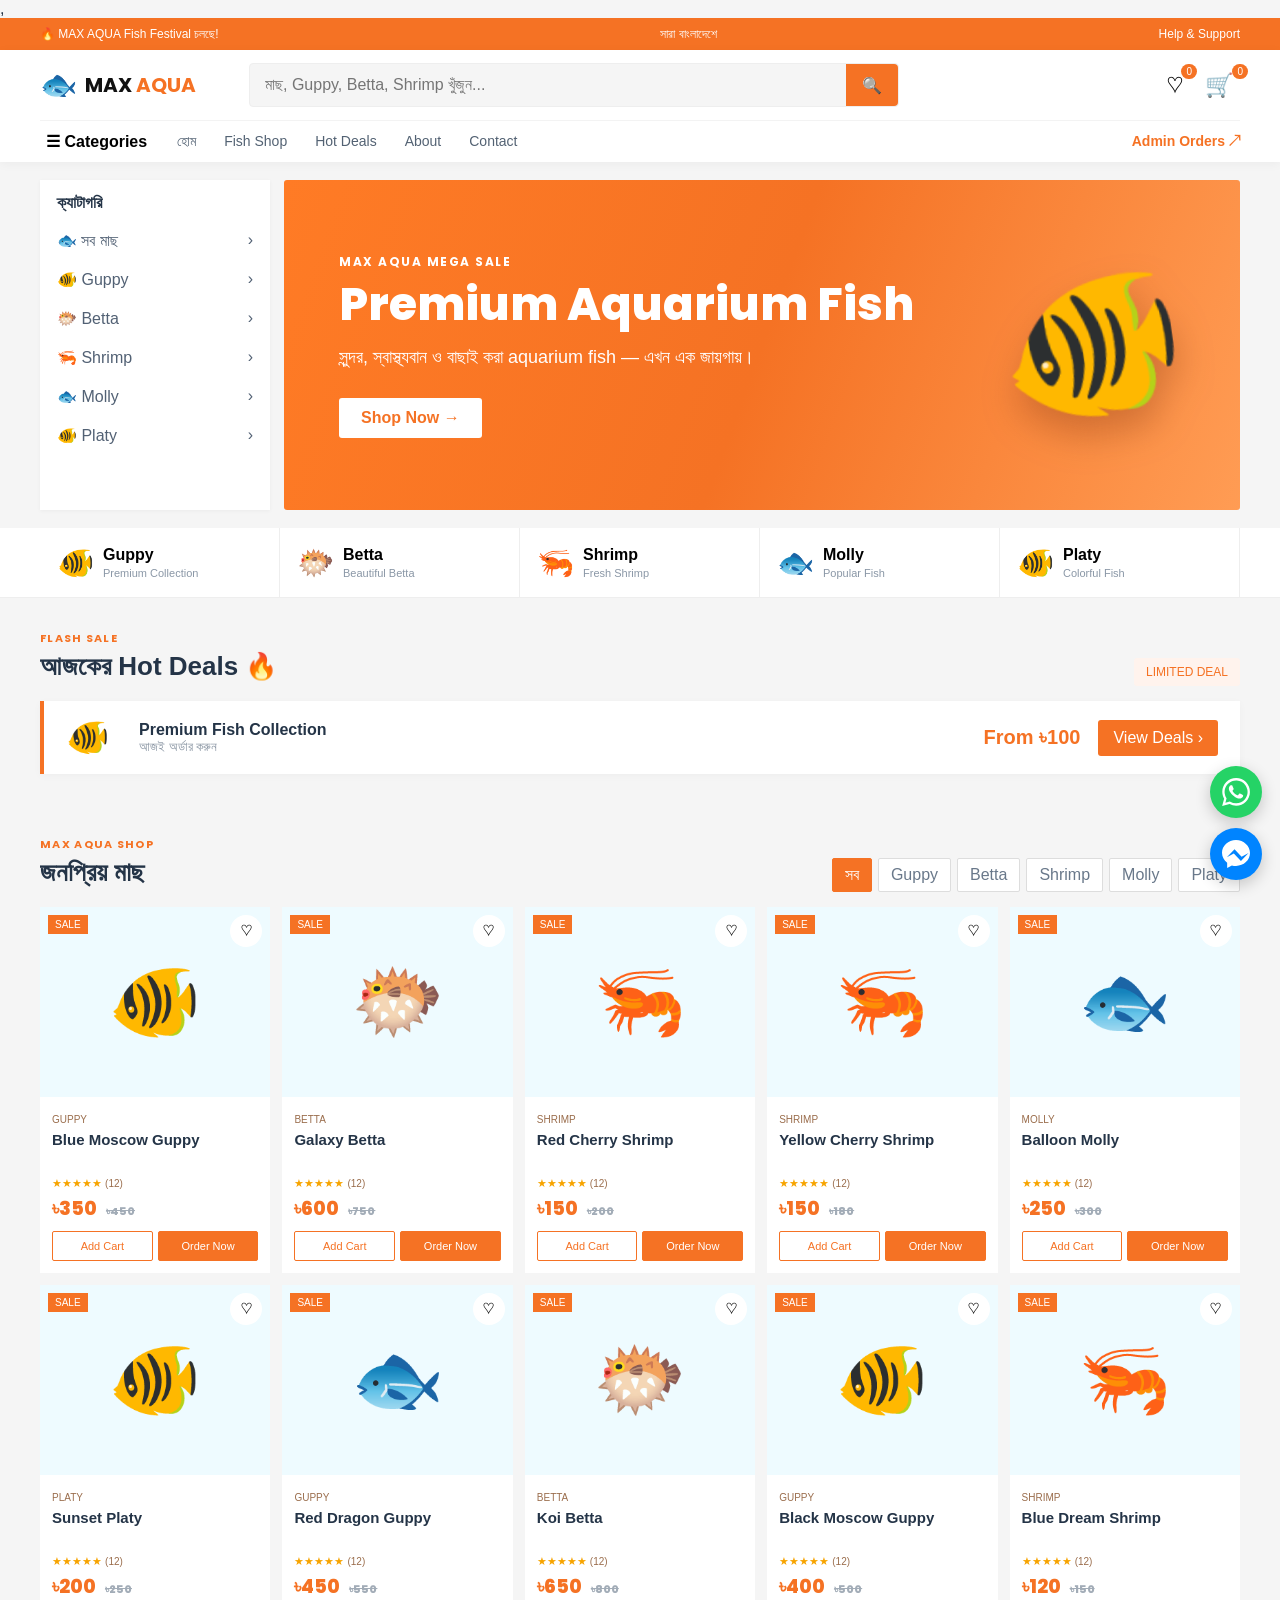
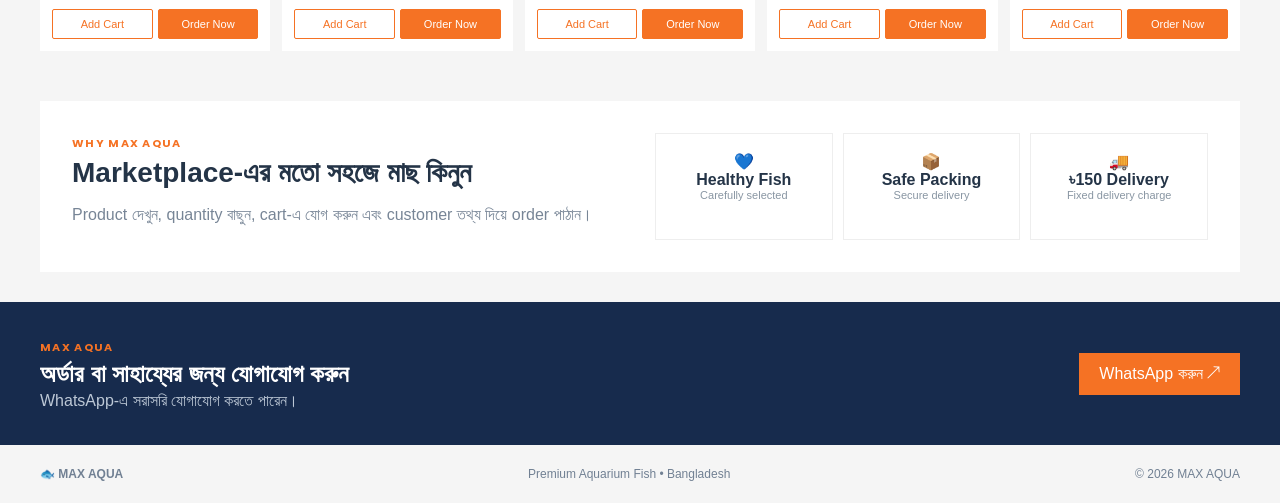
==== commit 161178fe: "index.html" ====
--- a/index.html
+++ b/index.html
@@ -1,5 +1,5 @@
 <!doctype html>
-<html lang="bn">
+<html lang="bn">,
 <head>
 <meta charset="utf-8">
 <meta name="viewport" content="width=device-width,initial-scale=1">
--- a/style.css
+++ b/style.css
@@ -1,31 +1,83 @@
-*{box-sizing:border-box}html{scroll-behavior:smooth}body{margin:0;font-family:Poppins,sans-serif;color:#10233a;background:#f7fbfd}.navbar{height:74px;background:rgba(255,255,255,.94);box-shadow:0 2px 18px rgba(0,80,110,.06);backdrop-filter:blur(10px)}.navbar-brand{font-size:23px;font-weight:700;color:#2184b5!important;letter-spacing:.3px}.fish-logo{font-size:22px}.navbar-nav .nav-link{font-size:14px;color:#243848!important;margin:0 7px}.navbar-nav .nav-link:hover,.navbar-nav .active{color:#159dca!important}.nav-tools{display:flex;align-items:center;gap:8px}.mini-search{display:flex;align-items:center;border-bottom:1px solid #d6e2e8;padding:4px 0}.mini-search input{width:100px;border:0;outline:0;background:transparent;font-size:11px}.mini-search i{color:#56717f}.round-btn,.theme-btn{border:0;background:transparent;width:35px;height:35px;border-radius:50%;position:relative;color:#213b4b}.round-btn:hover,.theme-btn:hover{background:#e8f7fb;color:#079fc8}.cart-open span{position:absolute;top:0;right:0;background:#e63946;color:white;width:15px;height:15px;border-radius:50%;font-size:9px}.hero{min-height:510px;margin-top:74px;background:linear-gradient(90deg,#e9f8fc 0%,#dff4fa 48%,#edfafd 100%);position:relative;overflow:hidden}.hero:after{content:"";position:absolute;right:-100px;top:-180px;width:600px;height:600px;border-radius:50%;background:rgba(77,196,226,.1)}.hero .container{min-height:510px;display:flex;align-items:center;position:relative;z-index:2}.hero-content{padding-left:7%}.hero h1{font-size:48px;line-height:1.06;font-weight:800;margin:0 0 22px;color:#0b2134}.hero p{font-size:14px;color:#526d7a}.hero-buttons{display:flex;gap:14px;margin-top:25px}.btn-aqua{background:#18a9d2;color:white;border:0;border-radius:22px;padding:10px 25px;font-weight:600}.btn-aqua:hover{background:#078fb7;color:white}.btn-explore{background:white;color:#274454;border-radius:22px;padding:10px 25px;border:0;box-shadow:0 5px 18px rgba(0,0,0,.05)}.hero-fish{position:absolute;right:12%;font-size:160px;opacity:.8}.section-space{padding:65px 0}.section-title{text-align:center;font-size:20px;font-weight:800;margin-bottom:30px;color:#0b2236}.section-title.left{text-align:left;margin-bottom:5px}.categories{background:#f7fbfd}.category-grid{display:grid;grid-template-columns:repeat(5,1fr);gap:18px}.category-card{height:145px;border:1px solid #edf2f5;background:linear-gradient(145deg,#fff,#f5fafc);border-radius:10px;box-shadow:0 8px 25px rgba(20,75,100,.05);display:flex;flex-direction:column;justify-content:center;align-items:center;gap:12px;transition:.25s;cursor:pointer}.category-card:hover{transform:translateY(-5px);box-shadow:0 12px 30px rgba(20,150,190,.12);border-color:#bdebf6}.category-card span{font-size:31px}.category-card b{font-size:28px;color:#071b2c}.shop{background:#fff}.shop-heading{display:flex;align-items:end;justify-content:space-between;margin-bottom:30px}.shop-heading p{font-size:12px;color:#78909c}.filter-buttons{display:flex;gap:6px;flex-wrap:wrap}.filter{border:1px solid #dce8ed;background:white;padding:7px 14px;border-radius:20px;font-size:12px;color:#48606d}.filter.active,.filter:hover{background:#16a8d1;color:white;border-color:#16a8d1}.product-card{background:#fff;border:1px solid #e9f0f3;border-radius:10px;overflow:hidden;height:100%;box-shadow:0 5px 18px rgba(0,70,100,.04);transition:.25s}.product-card:hover{transform:translateY(-5px);box-shadow:0 14px 30px rgba(0,70,100,.1)}.product-img{height:220px;position:relative;background:#eaf6f9;overflow:hidden}.product-img img{width:100%;height:100%;object-fit:cover;transition:.4s}.product-card:hover .product-img img{transform:scale(1.05)}.quick-view{position:absolute;right:10px;top:10px;width:34px;height:34px;border:0;border-radius:50%;background:white;color:#159dca}.product-body{padding:15px}.product-body small{font-size:9px;font-weight:700;color:#159dca;letter-spacing:1px}.product-body h3{font-size:14px;font-weight:600;margin:5px 0}.product-body em{font-size:9px;color:#6f818b}.stars{color:#a7b1b7;font-size:11px;letter-spacing:2px;margin:8px 0}.price-row{display:flex;align-items:center;justify-content:space-between;gap:8px}.price-row strong{font-size:18px;color:#147fa8}.add-cart{border:0;background:#11a6cf;color:#fff;border-radius:5px;padding:9px 18px;font-size:10px;font-weight:600}.add-cart:hover{background:#078eb5}.about{background:#edf9fc}.eyebrow{font-size:11px;color:#159dca;font-weight:700;letter-spacing:2px}.about h2{font-size:40px;font-weight:800;margin:10px 0}.about p{color:#637985;line-height:1.8;font-size:14px}.about-box{min-height:300px;border-radius:20px;background:linear-gradient(135deg,#d8f4fb,#fff);display:flex;flex-direction:column;align-items:center;justify-content:center;text-align:center;padding:30px}.about-box span{font-size:100px}.stats{display:flex;gap:40px;margin-top:25px}.stats b{display:block;font-size:25px;color:#159dca}.stats span{font-size:10px;color:#687d87}.contact{background:#fff}.contact-form{max-width:800px;margin:auto;padding:30px;border:1px solid #edf1f3;border-radius:14px;box-shadow:0 10px 30px rgba(0,70,100,.05)}footer{background:#082131;color:#a9bdc7;padding:45px 0 15px}.footer-grid{display:grid;grid-template-columns:2fr 1fr 1fr;gap:50px}.footer-grid a{display:block;color:#a9bdc7;margin:7px 0;font-size:13px}.footer-grid p{font-size:12px}.copyright{text-align:center;border-top:1px solid rgba(255,255,255,.08);margin-top:30px;padding-top:15px;font-size:10px}.empty-cart{text-align:center;color:#83959e;padding:50px 0}.cart-total{display:flex;justify-content:space-between;border-top:1px solid #eee;padding-top:20px;margin-top:20px}.modal-fish{font-size:70px}.aqua-text{color:#159dca}@media(max-width:991px){.navbar{height:auto;padding:10px 0}.nav-tools{margin-top:10px}.hero{margin-top:62px}.hero-content{padding-left:0}.hero-fish{right:2%;opacity:.25}.category-grid{grid-template-columns:repeat(3,1fr)}.shop-heading{display:block}.filter-buttons{margin-top:15px}.footer-grid{grid-template-columns:1fr 1fr}}@media(max-width:575px){.hero h1{font-size:39px}.hero-fish{display:none}.category-grid{grid-template-columns:repeat(2,1fr)}.category-card b{font-size:22px}.shop-heading{margin-bottom:20px}.stats{gap:20px}.footer-grid{grid-template-columns:1fr}.mini-search{display:none}}
-body.dark{background:#0b1822;color:#e6f2f6}body.dark .navbar,body.dark .product-card,body.dark .category-card,body.dark .shop,body.dark .contact{background:#102532;color:#e6f2f6}body.dark .hero{background:linear-gradient(90deg,#0d2735,#102d3b)}body.dark .section-title,body.dark .product-body h3,body.dark .about h2{color:#e6f2f6}body.dark .product-body p,body.dark .shop-heading p{color:#9fb4bd}
+*{box-sizing:border-box}html{scroll-behavior:smooth}body{margin:0;background:#f5f5f5;color:#243447;font-family:"Hind Siliguri",sans-serif}.wrap{width:min(1200px,94%);margin:auto}button,input,textarea{font:inherit}button{cursor:pointer}.topbar{background:#f57224;color:#fff;font-size:12px}.topbar-in{height:32px;display:flex;justify-content:space-between;align-items:center}.header{background:#fff;position:sticky;top:0;z-index:50;box-shadow:0 2px 10px #0000000b}.head-main{height:70px;display:flex;align-items:center;gap:24px}.logo{display:flex;align-items:center;gap:8px;text-decoration:none;color:#111;font-family:Poppins;font-size:20px;min-width:185px}.logo span{font-size:30px}.logo i{font-style:normal;color:#f57224}.search{display:flex;flex:1;max-width:650px;background:#f5f5f5;border:1px solid #eee;border-radius:4px;height:44px}.search input{border:0;background:transparent;outline:0;flex:1;padding:0 15px}.search button{width:52px;border:0;background:#f57224;color:#fff;border-radius:0 4px 4px 0}.head-actions{display:flex;gap:10px;margin-left:auto}.head-actions button{border:0;background:#fff;font-size:23px;position:relative}.head-actions small{position:absolute;top:-7px;right:-8px;background:#f57224;color:#fff;border-radius:20px;font-size:10px;padding:2px 5px}.nav-row{height:42px;display:flex;align-items:center;gap:24px;border-top:1px solid #f3f3f3}.nav-row nav{display:flex;gap:28px}.nav-row a{color:#536273;text-decoration:none;font-size:14px}.cat-menu{border:0;background:#fff;font-weight:700}.admin-link{margin-left:auto!important;color:#f57224!important;font-weight:700}.hero{padding:18px 0}.hero-grid{display:grid;grid-template-columns:230px 1fr;gap:14px}.category-sidebar{background:#fff;padding:14px 0;box-shadow:0 1px 4px #0000000b}.category-sidebar h3{margin:0;padding:0 17px 9px;font-size:16px}.category-sidebar button{width:100%;border:0;background:#fff;text-align:left;padding:10px 17px;color:#526174;display:flex;justify-content:space-between}.category-sidebar button:hover{background:#fff3ed;color:#f57224}.hero-banner{min-height:330px;background:linear-gradient(110deg,#ff7b25,#f57224 50%,#ff9c54);border-radius:3px;color:#fff;display:flex;align-items:center;justify-content:space-between;overflow:hidden;padding:35px 55px}.sale{font:700 12px Poppins;letter-spacing:1.5px}.hero-copy h1{font:800 45px Poppins;line-height:1.08;margin:10px 0}.hero-copy p{font-size:18px;max-width:540px}.hero-copy a{display:inline-block;margin-top:12px;background:#fff;color:#f57224;padding:11px 22px;border-radius:3px;text-decoration:none;font-weight:700}.hero-fish{font-size:150px;filter:drop-shadow(0 20px 18px #7a2f0b55);transform:rotate(-8deg)}.quick-cats{background:#fff;border-bottom:1px solid #eee}.quick-grid{display:grid;grid-template-columns:repeat(5,1fr)}.quick-grid button{border:0;border-right:1px solid #eee;background:#fff;padding:17px;display:grid;grid-template-columns:46px 1fr;text-align:left;align-items:center}.quick-grid button span{grid-row:span 2;font-size:30px}.quick-grid small{color:#8a97a6;font-size:11px}.deals,.products{padding:30px 0}.section-title{display:flex;justify-content:space-between;align-items:end;margin-bottom:15px}.section-title span,.info>div>span,.contact-box span{color:#f57224;font:700 11px Poppins;letter-spacing:1.3px}.section-title h2{margin:4px 0;font-size:26px}.timer{background:#fff3ed;color:#f57224;padding:7px 12px;border-radius:3px;font-size:12px}.deal-strip{background:#fff;padding:16px 22px;display:grid;grid-template-columns:55px 1fr auto auto;align-items:center;gap:18px;border-left:4px solid #f57224;box-shadow:0 2px 8px #00000008}.deal-strip>div:first-child{font-size:35px}.deal-strip small{display:block;color:#8793a1}.deal-strip strong{font-size:20px;color:#f57224}.deal-strip a{background:#f57224;color:#fff;padding:9px 15px;text-decoration:none;border-radius:3px}.sorts{display:flex;gap:6px;flex-wrap:wrap}.filter{border:1px solid #ddd;background:#fff;padding:7px 12px;color:#69788a;border-radius:2px}.filter.active,.filter:hover{background:#f57224;color:#fff;border-color:#f57224}.product-grid{display:grid;grid-template-columns:repeat(5,1fr);gap:12px}.product-card{background:#fff;min-width:0;transition:.18s;position:relative}.product-card:hover{box-shadow:0 5px 18px #00000016;transform:translateY(-2px)}.product-img{height:190px;background:#eefbff;display:grid;place-items:center;overflow:hidden;position:relative}.product-img img{width:100%;height:100%;object-fit:cover}.product-img .fallback{font-size:75px}.badge{position:absolute;top:8px;left:8px;background:#f57224;color:#fff;font-size:10px;padding:4px 7px}.wish{position:absolute;right:8px;top:8px;border:0;background:#fff;border-radius:50%;width:32px;height:32px}.wish.active{color:#f57224}.product-body{padding:12px}.product-body small{color:#9a6d4c;font-size:10px}.product-body h3{font-size:15px;margin:4px 0;height:42px;overflow:hidden}.stars{font-size:11px;color:#f7a400}.price{font:800 19px Poppins;color:#f57224;margin-top:4px}.old{text-decoration:line-through;color:#a2acb7;font-size:11px;margin-left:5px}.actions{display:grid;grid-template-columns:1fr 1fr;gap:5px;margin-top:8px}.actions button{border:1px solid #f57224;background:#fff;color:#f57224;padding:8px 4px;font-size:11px;border-radius:2px}.actions .order{background:#f57224;color:#fff}.info{background:#fff;margin-top:20px;margin-bottom:30px;padding:32px;display:grid;grid-template-columns:1fr 1fr;gap:30px}.info h2{font-size:28px;margin:5px 0}.info p{color:#778596}.info-cards{display:grid;grid-template-columns:repeat(3,1fr);gap:10px}.info-cards div{border:1px solid #eee;padding:18px;text-align:center}.info-cards b,.info-cards small{display:block}.info-cards small{color:#8996a3;font-size:11px}.contact{background:#172b4d;padding:35px 0}.contact-box{color:#fff;display:flex;align-items:center;justify-content:space-between}.contact-box h2{margin:4px 0}.contact-box p{margin:0;color:#bdc8d6}.contact-box a{background:#f57224;color:#fff;text-decoration:none;padding:12px 20px}.drawer,.modal{display:none;position:fixed;inset:0;z-index:100}.drawer.show,.modal.show{display:block}.shade{position:absolute;inset:0;background:#0008}.drawer-panel{position:absolute;right:0;top:0;height:100%;width:min(430px,94%);background:#fff;display:flex;flex-direction:column}.drawer-head{display:flex;justify-content:space-between;padding:17px;border-bottom:1px solid #eee}.drawer-head button,.x{border:0;background:#eee;border-radius:50%;width:32px;height:32px;font-size:22px}.drawer-items{flex:1;overflow:auto;padding:15px}.cart-row{display:grid;grid-template-columns:48px 1fr auto;gap:10px;border-bottom:1px solid #eee;padding:12px 0}.mini{width:48px;height:48px;background:#eefbff;display:grid;place-items:center;font-size:25px}.qty button{border:1px solid #ddd;background:#fff;width:25px;height:25px}.cart-foot{padding:18px;border-top:1px solid #eee}.cart-foot>div{display:flex;justify-content:space-between;margin:7px 0}.grand{border-top:1px dashed #ddd;padding-top:10px;font-size:18px}.cart-foot>button,.modal-box form>button{width:100%;border:0;background:#f57224;color:#fff;padding:13px;font-weight:800;border-radius:3px;margin-top:10px}.modal{background:#0008;align-items:center;justify-content:center;padding:15px}.modal.show{display:flex}.modal-box{background:#fff;width:min(520px,100%);max-height:92vh;overflow:auto;padding:25px;position:relative}.modal-box>span{color:#f57224;font:700 11px Poppins}.modal-box h2{margin:4px 0 15px}.x{position:absolute;right:15px;top:15px}.modal-box label{display:block;font-weight:600;margin:11px 0}.modal-box input,.modal-box textarea{width:100%;padding:11px;border:1px solid #ddd;margin-top:5px;outline:0}.modal-box textarea{min-height:85px}.summary{background:#f7f7f7;padding:12px;margin-top:12px}.empty{text-align:center;color:#8b98a6;padding:60px 10px}.footer-in{padding:22px 0;display:flex;justify-content:space-between;color:#718093;font-size:12px}
+@media(max-width:1000px){.product-grid{grid-template-columns:repeat(4,1fr)}.category-sidebar{display:none}.hero-grid{grid-template-columns:1fr}.quick-grid{grid-template-columns:repeat(3,1fr)}}
+@media(max-width:700px){.topbar-in span:nth-child(2),.topbar-in span:nth-child(3),.nav-row nav{display:none}.head-main{height:auto;padding:10px 0;flex-wrap:wrap}.logo{min-width:auto}.search{order:3;max-width:none;width:100%}.hero-banner{padding:25px}.hero-copy h1{font-size:34px}.hero-fish{font-size:90px}.quick-grid{grid-template-columns:repeat(2,1fr)}.product-grid{grid-template-columns:repeat(2,1fr)}.product-img{height:155px}.info{grid-template-columns:1fr;padding:22px}.info-cards{grid-template-columns:1fr}.deal-strip{grid-template-columns:45px 1fr}.deal-strip strong,.deal-strip a{grid-column:2}.contact-box{display:block}.contact-box a{display:inline-block;margin-top:15px}.footer-in{display:block}.footer-in span{display:block;margin-top:5px}}
 
-/* ORDER NOW SYSTEM */
-.product-actions{display:flex;gap:5px;align-items:center}
-.product-actions .add-cart,.product-actions .order-now{white-space:nowrap}
-.order-now{border:0;background:#082131;color:#fff;border-radius:5px;padding:9px 14px;font-size:10px;font-weight:600}
-.order-now:hover{background:#159dca}
-.order-modal .modal-header{border-bottom:1px solid #edf1f3}
-.order-modal .modal-body{padding:24px 28px}
-.order-product-summary{display:flex;align-items:center;gap:15px;padding:15px;background:#eefaff;border-radius:12px;margin-bottom:15px}
-.order-product-summary small{font-size:9px;color:#159dca;font-weight:700;letter-spacing:1px}
-.order-product-summary h5{margin:3px 0;font-weight:700}
-.order-product-summary p{margin:0;font-size:12px;color:#607985}
-.order-fish-icon{width:60px;height:60px;border-radius:12px;background:#d8f5fc;display:flex;align-items:center;justify-content:center;font-size:34px}
-.order-total-box{margin-top:20px;padding:16px;border:1px solid #e2edf1;border-radius:12px;background:#fbfdfe}
-.order-total-box>div{display:flex;justify-content:space-between;padding:5px 0;font-size:12px}
-.order-total-box .grand-total{border-top:1px solid #e5edf0;margin-top:7px;padding-top:12px;font-size:15px}
-.order-total-box .grand-total strong{font-size:21px;color:#159dca}
-.order-help{margin-top:15px;padding:12px;border-radius:9px;background:#f1fff6;color:#28704a;font-size:11px}
-.order-help i{font-size:17px;margin-right:5px}
-.success-icon{width:70px;height:70px;margin:5px auto 15px;border-radius:50%;background:#e7fff1;color:#19a55a;display:flex;align-items:center;justify-content:center;font-size:38px}
-@media(max-width:575px){.product-actions{flex-direction:column;align-items:stretch}.product-actions button{width:100%}.order-modal .modal-body{padding:18px}.order-product-summary{padding:12px}}
-body.dark .order-modal,body.dark .order-success-modal{background:#102532;color:#e6f2f6}
-body.dark .order-product-summary{background:#163746}
-body.dark .order-total-box{background:#102532;border-color:#294653}
+.whatsapp-float b{font-size:12px}}
 
-.wishlist-btn{position:absolute;right:50px;top:10px;width:34px;height:34px;border:0;border-radius:50%;background:#fff;color:#657a84;z-index:2}.wishlist-btn.active{color:#e63946}.wishlist-open{position:relative}.wishlist-open span{position:absolute;top:0;right:0;background:#e63946;color:#fff;width:15px;height:15px;border-radius:50%;font-size:9px}.checkout-summary{border:1px solid #e5edf0;border-radius:12px;padding:10px 15px;background:#fbfdfe}.checkout-line{display:flex;justify-content:space-between;padding:7px 0;border-bottom:1px solid #edf1f3;font-size:12px}.wishlist-row{display:flex;justify-content:space-between;align-items:center;border-bottom:1px solid #edf1f3;padding:12px 0}
+.social-float{position:fixed;right:20px;bottom:20px;z-index:90;display:flex;flex-direction:column;gap:10px}.social-btn{width:54px;height:54px;border-radius:50%;display:grid;place-items:center;color:#fff;text-decoration:none;box-shadow:0 6px 18px #0003;transition:.2s}.social-btn:hover{transform:translateY(-3px) scale(1.04);box-shadow:0 9px 22px #0004}.social-btn svg{width:29px;height:29px;fill:currentColor}.whatsapp-btn{background:#25D366}.messenger-btn{background:#0084FF}.messenger-contact{background:#0084FF!important;margin-left:8px}.contact-box a{display:inline-block}.contact-box a.messenger-contact{background:#0084FF}.social-float:after{content:"";position:absolute;right:2px;bottom:-4px;width:9px;height:9px;background:#35d16f;border:2px solid #fff;border-radius:50%}
+@media(max-width:600px){.social-float{right:13px;bottom:13px}.social-btn{width:50px;height:50px}.social-btn svg{width:26px;height:26px}}
 
-.social-links{display:flex;gap:10px;align-items:center}.social-links a{width:38px;height:38px;border-radius:50%;display:inline-flex;align-items:center;justify-content:center;background:rgba(255,255,255,.08);color:#fff;text-decoration:none;font-size:18px;transition:.2s}.social-links a:hover{transform:translateY(-2px);background:#20aee0}.floating-whatsapp{position:fixed;right:22px;bottom:22px;width:56px;height:56px;border-radius:50%;display:flex;align-items:center;justify-content:center;background:#25d366;color:#fff;font-size:28px;text-decoration:none;z-index:1040;box-shadow:0 10px 30px rgba(0,0,0,.2)}.floating-whatsapp:hover{color:#fff;transform:scale(1.05)}
-@media(max-width:576px){.floating-whatsapp{right:15px;bottom:15px;width:50px;height:50px;font-size:24px}}
+/* Daraz-style mobile layout */
+@media(max-width:700px){
+  body{background:#f5f5f5}
+  .topbar{display:none}
+  .header{position:sticky;top:0}
+  .head-main{height:auto;padding:8px 10px 9px;display:grid;grid-template-columns:auto 1fr auto;gap:8px}
+  .logo{min-width:0;font-size:16px;gap:4px}
+  .logo span{font-size:24px}
+  .logo strong{font-size:16px}
+  .search{order:initial;width:auto;height:40px;min-width:0}
+  .search input{font-size:12px;padding:0 9px}
+  .search button{width:40px}
+  .head-actions{margin:0;gap:4px}
+  .head-actions button{font-size:21px;padding:4px}
+  .nav-row{height:38px;padding:0 10px;gap:8px;overflow:hidden;white-space:nowrap}
+  .cat-menu{font-size:12px;padding:7px 9px;background:#fff3ed;color:#f57224;border-radius:3px}
+  .nav-row nav{display:flex;gap:15px;overflow:hidden}
+  .nav-row nav a{font-size:11px}
+  .admin-link{display:none}
+  .hero{padding:8px 0}
+  .hero-grid{width:100%;display:block}
+  .hero-banner{border-radius:0;min-height:190px;padding:18px 18px}
+  .hero-copy h1{font-size:25px;margin:6px 0}
+  .hero-copy p{font-size:12px;line-height:1.4;max-width:62%}
+  .hero-copy a{font-size:12px;padding:8px 13px}
+  .hero-fish{font-size:75px}
+  .quick-cats{overflow-x:auto}
+  .quick-grid{width:650px;display:grid;grid-template-columns:repeat(5,1fr)}
+  .quick-grid button{padding:10px 8px;grid-template-columns:32px 1fr}
+  .quick-grid button span{font-size:23px}
+  .quick-grid button b{font-size:12px}
+  .quick-grid button small{font-size:8px}
+  .deals,.products{padding:15px 0}
+  .section-title{padding:0 10px;display:block}
+  .section-title h2{font-size:19px}
+  .sorts{overflow-x:auto;flex-wrap:nowrap;padding-bottom:5px}
+  .filter{white-space:nowrap;font-size:11px;padding:6px 10px}
+  .deal-strip{margin:0 10px;padding:10px 12px;grid-template-columns:38px 1fr auto;gap:8px}
+  .deal-strip>div:first-child{font-size:25px}
+  .deal-strip strong{grid-column:auto;font-size:14px}
+  .deal-strip a{grid-column:auto;font-size:10px;padding:7px}
+  .product-grid{padding:0 7px;grid-template-columns:repeat(2,minmax(0,1fr));gap:7px}
+  .product-card{box-shadow:0 1px 4px #00000010}
+  .product-img{height:145px}
+  .product-body{padding:8px}
+  .product-body h3{font-size:12px;height:34px;line-height:1.35}
+  .price{font-size:16px}
+  .old{font-size:9px}
+  .actions{gap:4px}
+  .actions button{font-size:10px;padding:7px 2px}
+  .info{margin:10px 10px 20px;padding:18px;display:block}
+  .info h2{font-size:20px}
+  .info-cards{margin-top:12px}
+  .contact{padding:22px 12px}
+  .contact-box h2{font-size:19px}
+  .contact-box p{font-size:12px}
+  .footer-in{padding:16px 10px}
+  .social-float{right:10px;bottom:72px;gap:8px}
+  .social-btn{width:46px;height:46px}
+  .social-btn svg{width:23px;height:23px}
+}
+
+/* Right-side floating contact buttons */
+.social-float-right{position:fixed;right:18px;bottom:20px;z-index:95;display:flex;flex-direction:column;gap:10px}
+.social-float-right .social-btn{width:52px;height:52px;border-radius:50%;display:grid;place-items:center;color:#fff;text-decoration:none;box-shadow:0 5px 16px #0003;transition:.2s}
+.social-float-right .social-btn:hover{transform:scale(1.08)}
+.social-float-right svg{width:28px;height:28px;fill:currentColor}
+.social-float-right .whatsapp-btn{background:#25D366}
+.social-float-right .messenger-btn{background:#0084FF}
+@media(max-width:700px){
+  .social-float-right{right:10px;bottom:14px;top:auto;transform:none;gap:7px}
+  .social-float-right .social-btn{width:46px;height:46px}
+  .social-float-right svg{width:24px;height:24px}
+}
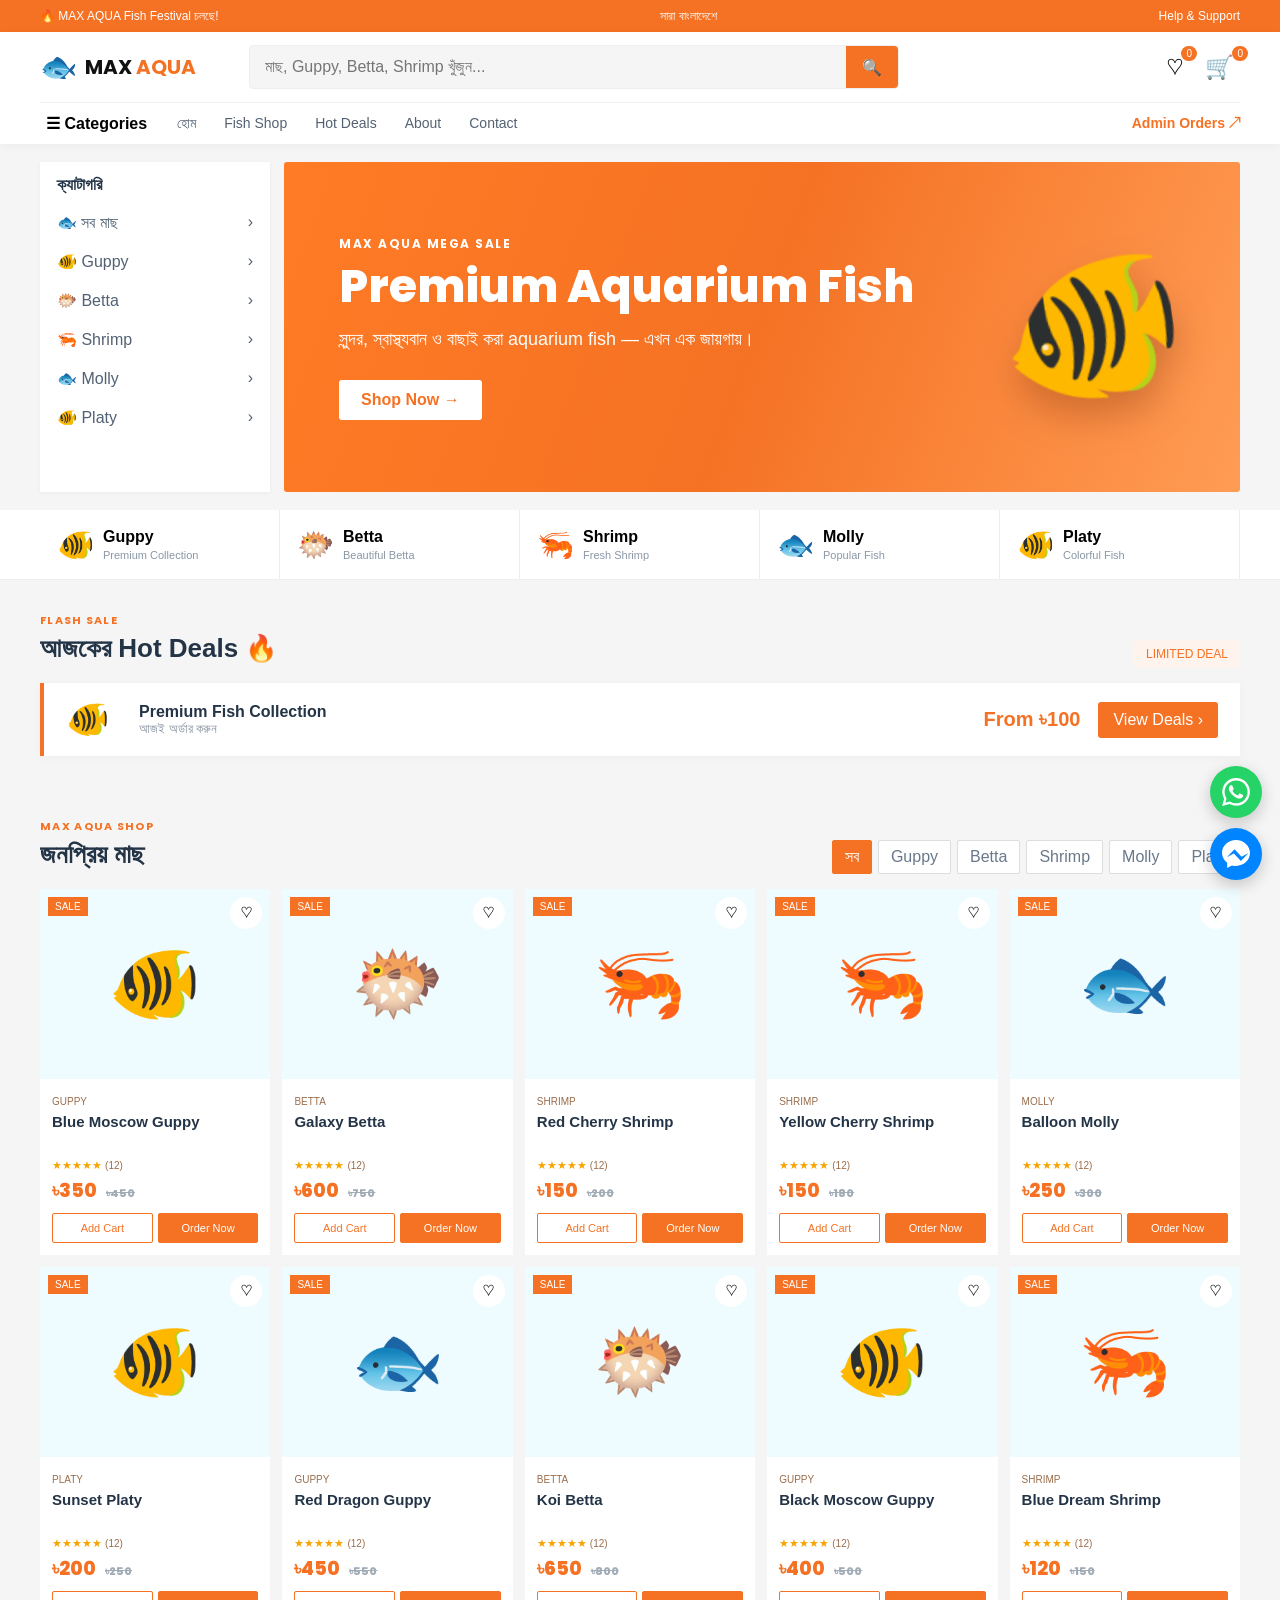
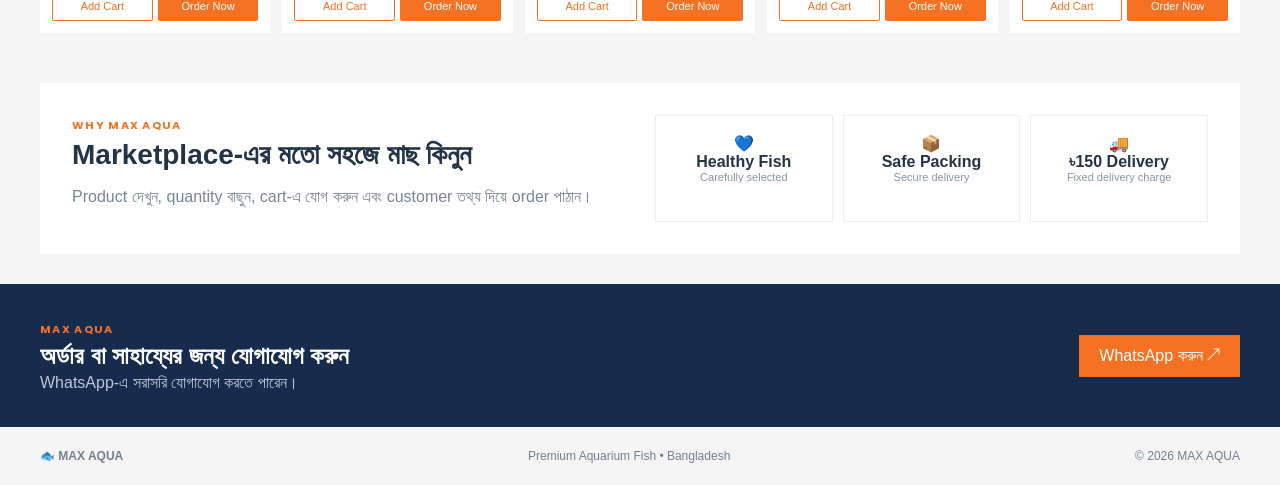
==== commit 635029bd: "index.html" ====
--- a/index.html
+++ b/index.html
@@ -1,5 +1,5 @@
 <!doctype html>
-<html lang="bn">,
+<html lang="bn">
 <head>
 <meta charset="utf-8">
 <meta name="viewport" content="width=device-width,initial-scale=1">
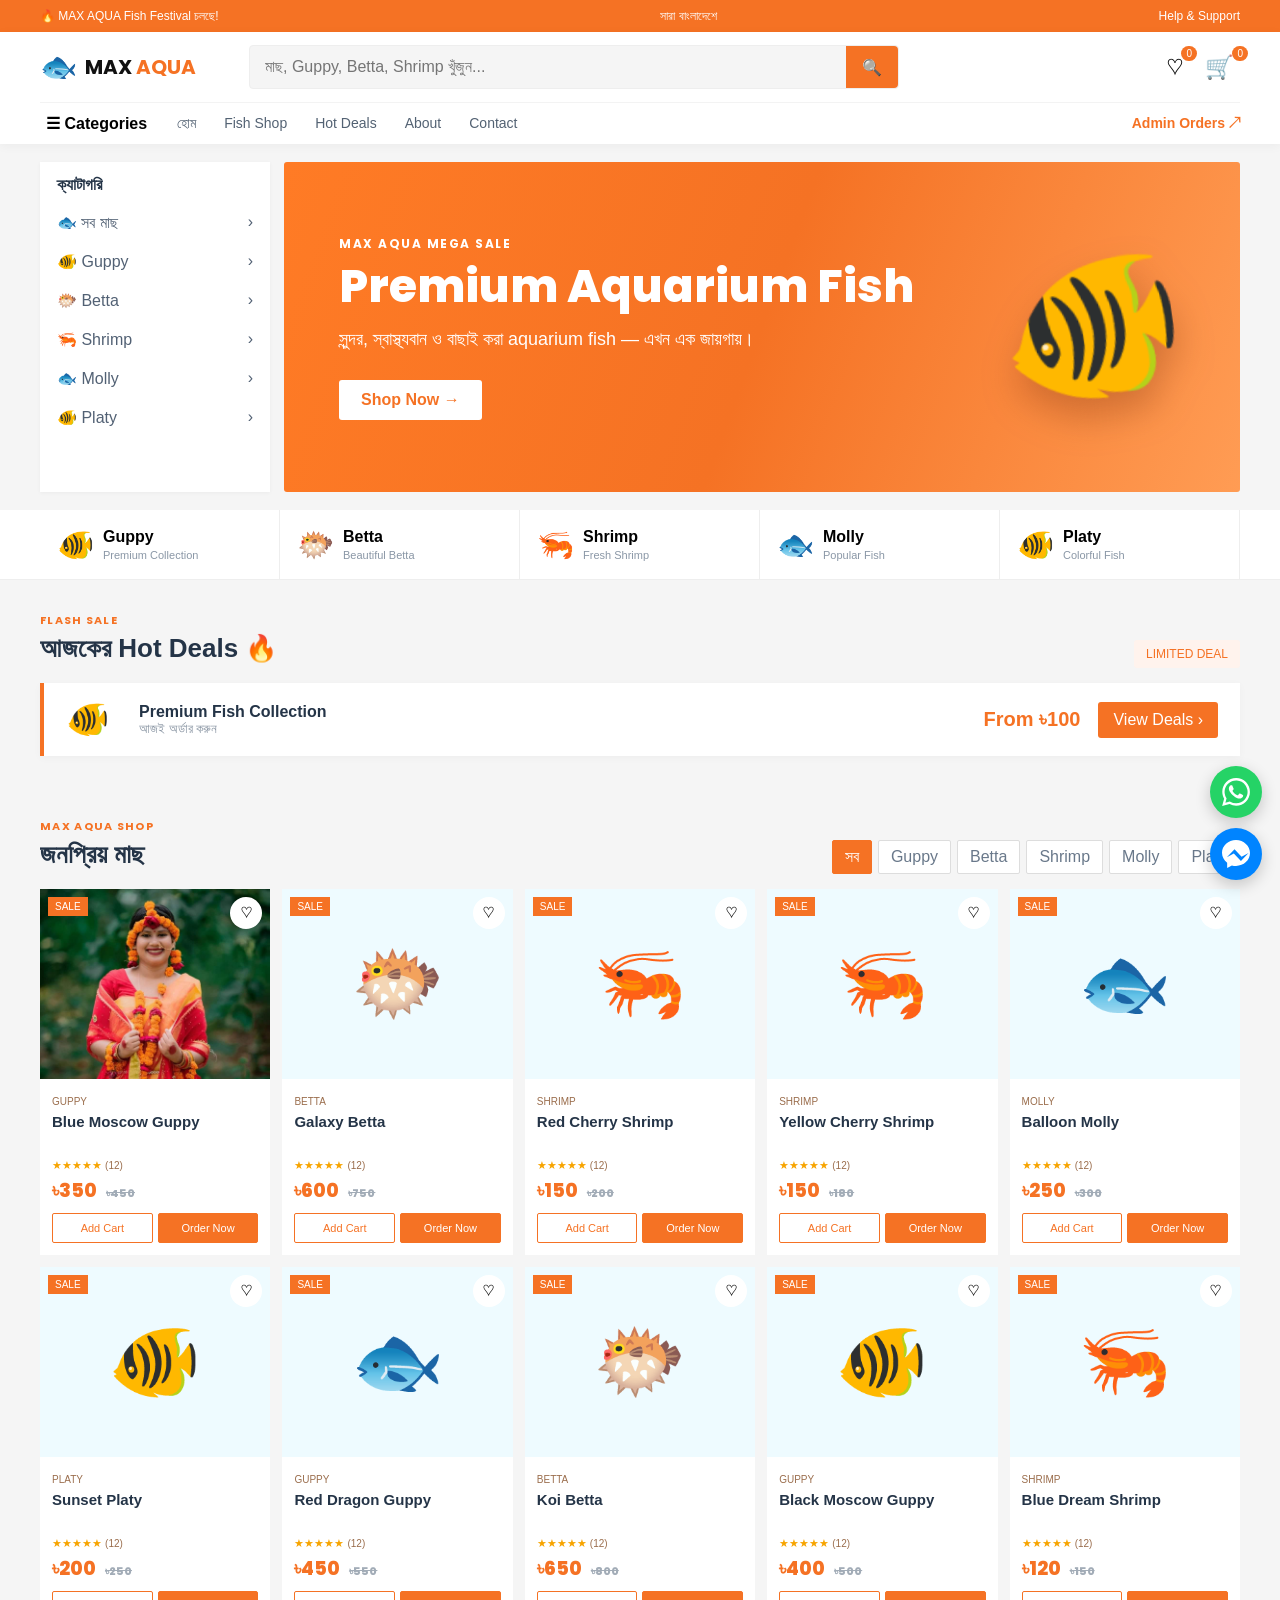
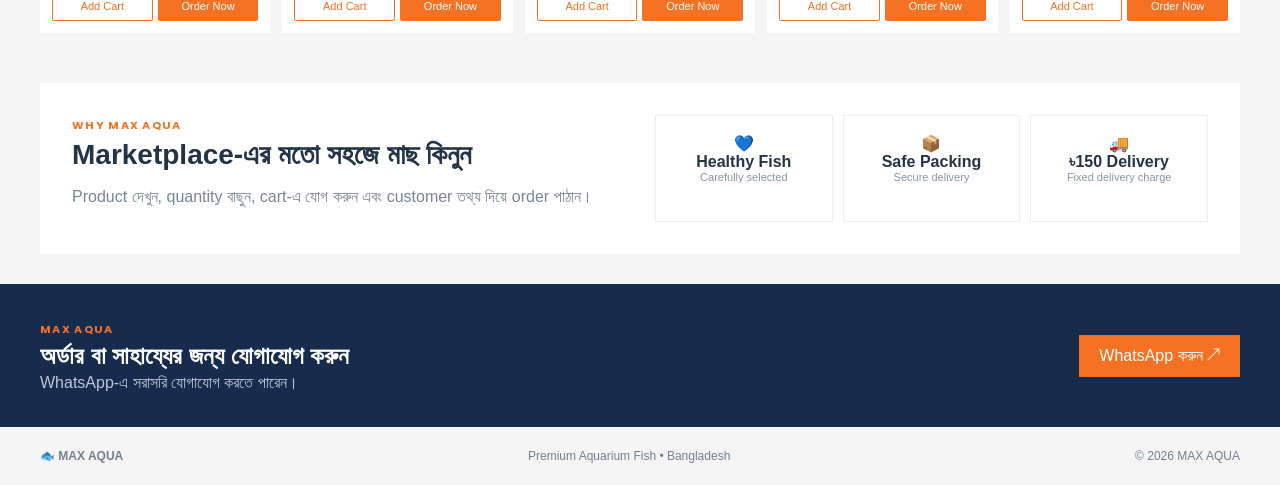
==== commit ece2fd61: "Add files via upload" ====
--- a/index.html
+++ b/index.html
@@ -91,4 +91,4 @@
 <footer><div class="wrap footer-in"><b>🐟 MAX AQUA</b><span>Premium Aquarium Fish • Bangladesh</span><span>© 2026 MAX AQUA</span></div></footer>
 <script src="script.js"></script>
 </body>
-</html>
+</html>
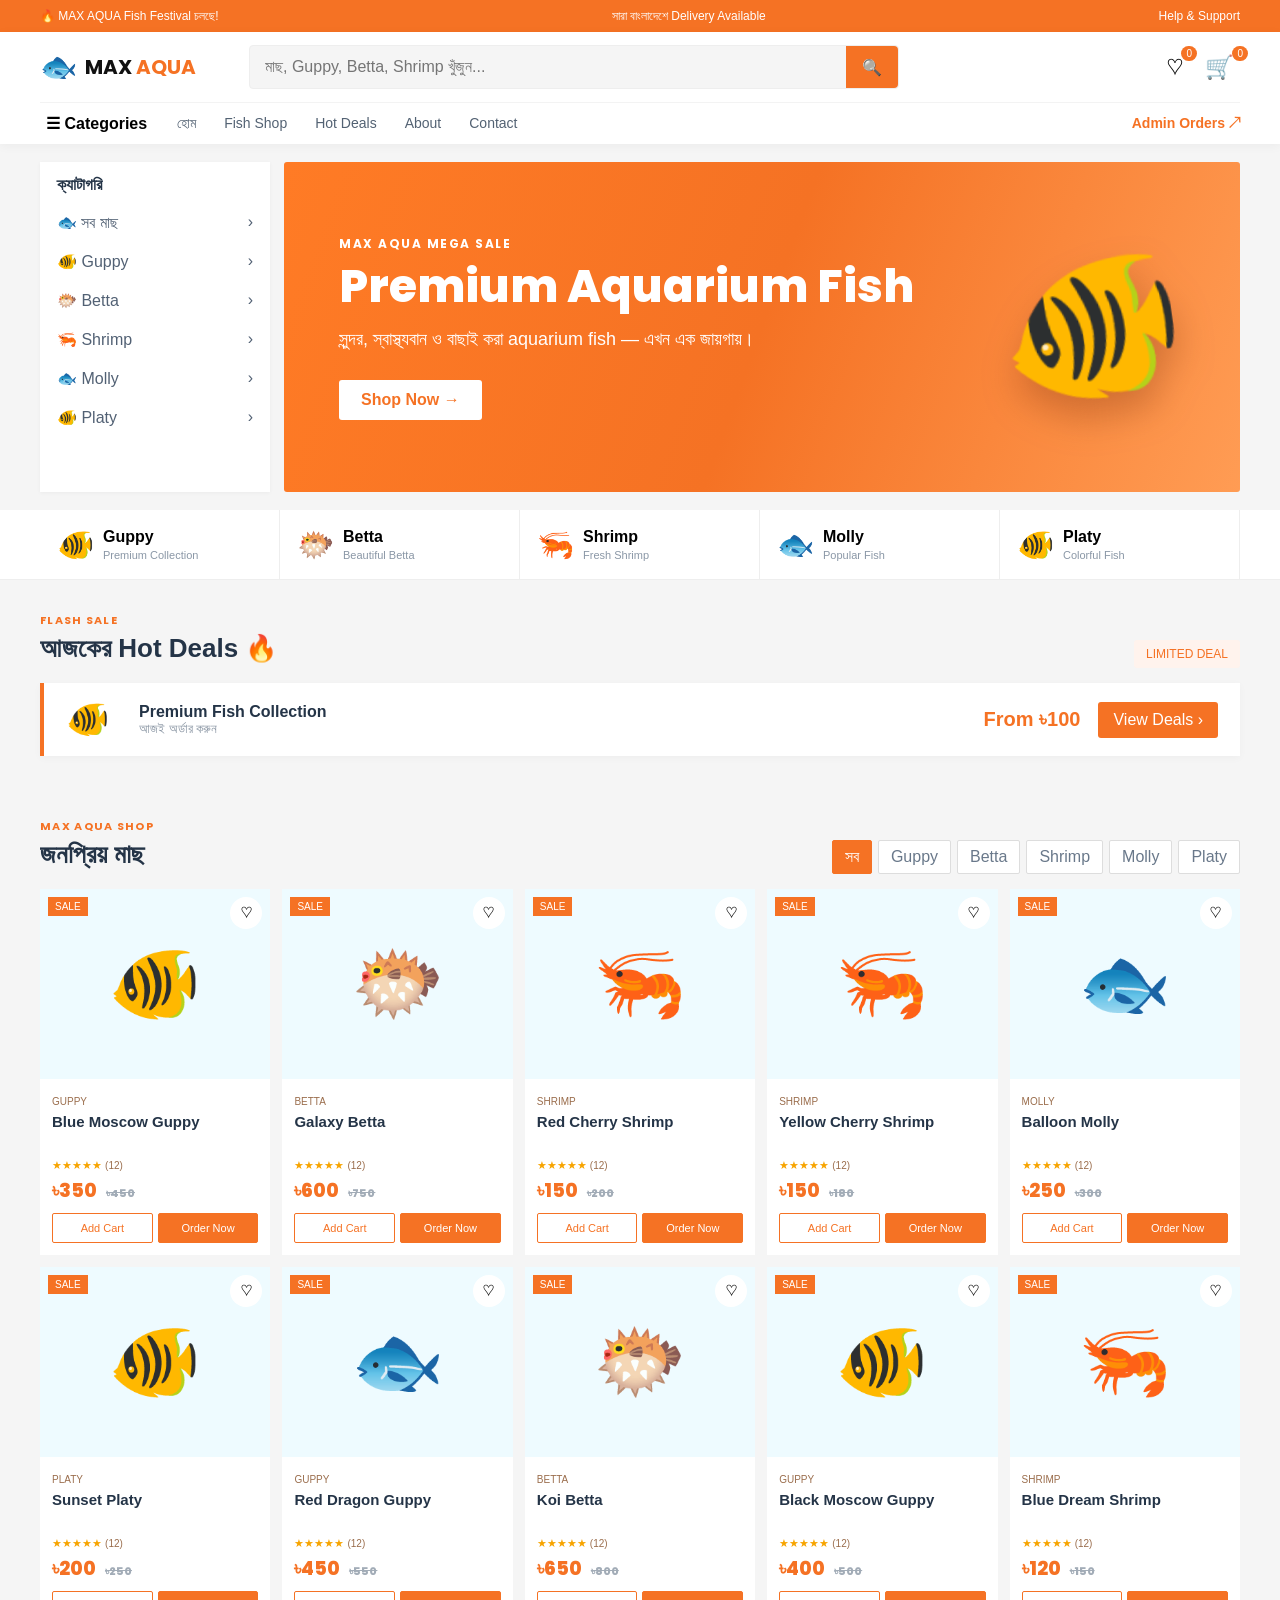
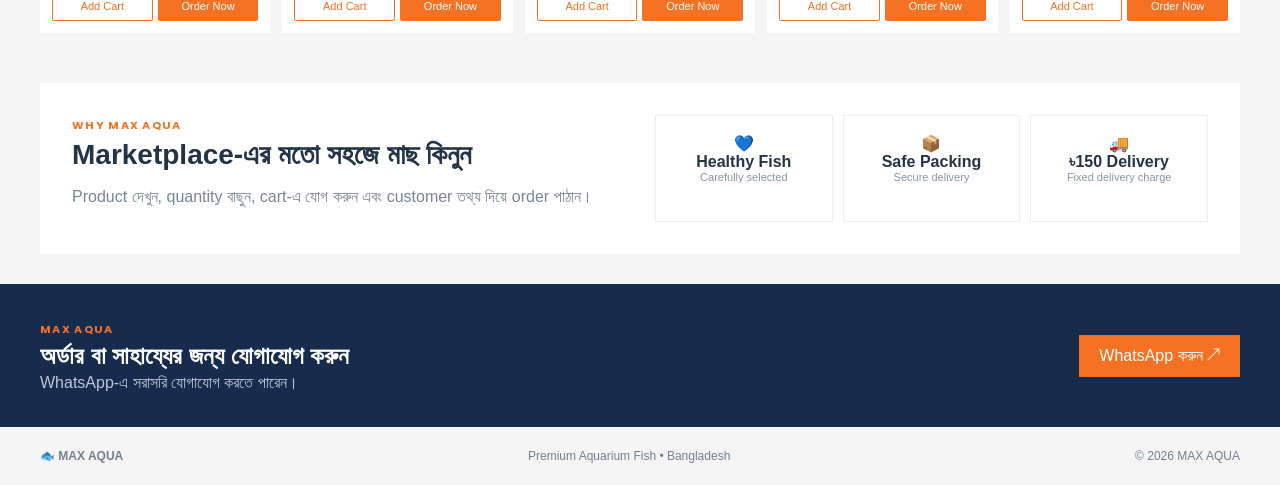
==== commit b86a85bd: "Add files via upload" ====
--- a/index.html
+++ b/index.html
@@ -10,7 +10,7 @@
 <link rel="stylesheet" href="style.css">
 </head>
 <body>
-<div class="topbar"><div class="wrap topbar-in"><span>🔥 MAX AQUA Fish Festival চলছে!</span><span>সারা বাংলাদেশে </span><span>Help & Support</span></div></div>
+<div class="topbar"><div class="wrap topbar-in"><span>🔥 MAX AQUA Fish Festival চলছে!</span><span>সারা বাংলাদেশে Delivery Available</span><span>Help & Support</span></div></div>
 
 <header class="header">
   <div class="wrap head-main">
@@ -79,15 +79,6 @@
 <div id="orderSummary" class="summary"></div>
 <button type="submit">WhatsApp-এ Order পাঠান</button></form></div></div>
 
-
-<div class="social-float-right">
-  <a class="social-btn whatsapp-btn" href="https://wa.me/8801648664796" target="_blank" rel="noopener" aria-label="WhatsApp" title="WhatsApp">
-    <svg viewBox="0 0 24 24" aria-hidden="true"><path d="M20.52 3.48A11.84 11.84 0 0 0 12.08 0C5.55 0 .24 5.3.24 11.84c0 2.09.55 4.13 1.59 5.94L.13 24l6.36-1.67a11.82 11.82 0 0 0 5.59 1.42h.01c6.53 0 11.84-5.31 11.84-11.84 0-3.17-1.23-6.14-3.41-8.43ZM12.09 21.73h-.01a9.85 9.85 0 0 1-5.02-1.38l-.36-.21-3.77.99 1.01-3.67-.23-.38a9.84 9.84 0 1 1 8.38 4.65Zm5.4-7.38c-.3-.15-1.78-.88-2.05-.98-.28-.1-.48-.15-.68.15-.2.3-.78.98-.96 1.18-.18.2-.35.22-.65.07-.3-.15-1.26-.46-2.4-1.48-.89-.79-1.49-1.76-1.67-2.06-.17-.3-.02-.46.13-.61.13-.13.3-.35.45-.53.15-.18.2-.3.3-.5.1-.2.05-.38-.03-.53-.08-.15-.68-1.63-.93-2.23-.24-.58-.49-.5-.68-.51h-.58c-.2 0-.53.07-.8.38-.28.3-1.05 1.03-1.05 2.5 0 1.48 1.08 2.9 1.23 3.1.15.2 2.12 3.24 5.13 4.54.72.31 1.28.49 1.72.63.72.23 1.38.2 1.9.12.58-.09 1.78-.73 2.03-1.43.25-.7.25-1.3.18-1.43-.08-.13-.28-.2-.58-.35Z"/></svg>
-  </a>
-  <a class="social-btn messenger-btn" href="https://www.facebook.com/messages/" target="_blank" rel="noopener" aria-label="Messenger" title="Messenger">
-    <svg viewBox="0 0 24 24" aria-hidden="true"><path d="M12 0C5.37 0 0 4.93 0 11.02c0 3.47 1.72 6.55 4.42 8.47V24l4.05-2.22c1.12.31 2.3.48 3.53.48 6.63 0 12-4.93 12-11.02S18.63 0 12 0Zm1.19 14.82-3.06-3.27-5.97 3.27 6.57-6.97 3.03 3.27 3.03 3.27 5.99-3.27-6.56 6.97Z"/></svg>
-  </a>
-</div>
 <footer><div class="wrap footer-in"><b>🐟 MAX AQUA</b><span>Premium Aquarium Fish • Bangladesh</span><span>© 2026 MAX AQUA</span></div></footer>
 <script src="script.js"></script>
 </body>
--- a/style.css
+++ b/style.css
@@ -1,83 +1,3 @@
 *{box-sizing:border-box}html{scroll-behavior:smooth}body{margin:0;background:#f5f5f5;color:#243447;font-family:"Hind Siliguri",sans-serif}.wrap{width:min(1200px,94%);margin:auto}button,input,textarea{font:inherit}button{cursor:pointer}.topbar{background:#f57224;color:#fff;font-size:12px}.topbar-in{height:32px;display:flex;justify-content:space-between;align-items:center}.header{background:#fff;position:sticky;top:0;z-index:50;box-shadow:0 2px 10px #0000000b}.head-main{height:70px;display:flex;align-items:center;gap:24px}.logo{display:flex;align-items:center;gap:8px;text-decoration:none;color:#111;font-family:Poppins;font-size:20px;min-width:185px}.logo span{font-size:30px}.logo i{font-style:normal;color:#f57224}.search{display:flex;flex:1;max-width:650px;background:#f5f5f5;border:1px solid #eee;border-radius:4px;height:44px}.search input{border:0;background:transparent;outline:0;flex:1;padding:0 15px}.search button{width:52px;border:0;background:#f57224;color:#fff;border-radius:0 4px 4px 0}.head-actions{display:flex;gap:10px;margin-left:auto}.head-actions button{border:0;background:#fff;font-size:23px;position:relative}.head-actions small{position:absolute;top:-7px;right:-8px;background:#f57224;color:#fff;border-radius:20px;font-size:10px;padding:2px 5px}.nav-row{height:42px;display:flex;align-items:center;gap:24px;border-top:1px solid #f3f3f3}.nav-row nav{display:flex;gap:28px}.nav-row a{color:#536273;text-decoration:none;font-size:14px}.cat-menu{border:0;background:#fff;font-weight:700}.admin-link{margin-left:auto!important;color:#f57224!important;font-weight:700}.hero{padding:18px 0}.hero-grid{display:grid;grid-template-columns:230px 1fr;gap:14px}.category-sidebar{background:#fff;padding:14px 0;box-shadow:0 1px 4px #0000000b}.category-sidebar h3{margin:0;padding:0 17px 9px;font-size:16px}.category-sidebar button{width:100%;border:0;background:#fff;text-align:left;padding:10px 17px;color:#526174;display:flex;justify-content:space-between}.category-sidebar button:hover{background:#fff3ed;color:#f57224}.hero-banner{min-height:330px;background:linear-gradient(110deg,#ff7b25,#f57224 50%,#ff9c54);border-radius:3px;color:#fff;display:flex;align-items:center;justify-content:space-between;overflow:hidden;padding:35px 55px}.sale{font:700 12px Poppins;letter-spacing:1.5px}.hero-copy h1{font:800 45px Poppins;line-height:1.08;margin:10px 0}.hero-copy p{font-size:18px;max-width:540px}.hero-copy a{display:inline-block;margin-top:12px;background:#fff;color:#f57224;padding:11px 22px;border-radius:3px;text-decoration:none;font-weight:700}.hero-fish{font-size:150px;filter:drop-shadow(0 20px 18px #7a2f0b55);transform:rotate(-8deg)}.quick-cats{background:#fff;border-bottom:1px solid #eee}.quick-grid{display:grid;grid-template-columns:repeat(5,1fr)}.quick-grid button{border:0;border-right:1px solid #eee;background:#fff;padding:17px;display:grid;grid-template-columns:46px 1fr;text-align:left;align-items:center}.quick-grid button span{grid-row:span 2;font-size:30px}.quick-grid small{color:#8a97a6;font-size:11px}.deals,.products{padding:30px 0}.section-title{display:flex;justify-content:space-between;align-items:end;margin-bottom:15px}.section-title span,.info>div>span,.contact-box span{color:#f57224;font:700 11px Poppins;letter-spacing:1.3px}.section-title h2{margin:4px 0;font-size:26px}.timer{background:#fff3ed;color:#f57224;padding:7px 12px;border-radius:3px;font-size:12px}.deal-strip{background:#fff;padding:16px 22px;display:grid;grid-template-columns:55px 1fr auto auto;align-items:center;gap:18px;border-left:4px solid #f57224;box-shadow:0 2px 8px #00000008}.deal-strip>div:first-child{font-size:35px}.deal-strip small{display:block;color:#8793a1}.deal-strip strong{font-size:20px;color:#f57224}.deal-strip a{background:#f57224;color:#fff;padding:9px 15px;text-decoration:none;border-radius:3px}.sorts{display:flex;gap:6px;flex-wrap:wrap}.filter{border:1px solid #ddd;background:#fff;padding:7px 12px;color:#69788a;border-radius:2px}.filter.active,.filter:hover{background:#f57224;color:#fff;border-color:#f57224}.product-grid{display:grid;grid-template-columns:repeat(5,1fr);gap:12px}.product-card{background:#fff;min-width:0;transition:.18s;position:relative}.product-card:hover{box-shadow:0 5px 18px #00000016;transform:translateY(-2px)}.product-img{height:190px;background:#eefbff;display:grid;place-items:center;overflow:hidden;position:relative}.product-img img{width:100%;height:100%;object-fit:cover}.product-img .fallback{font-size:75px}.badge{position:absolute;top:8px;left:8px;background:#f57224;color:#fff;font-size:10px;padding:4px 7px}.wish{position:absolute;right:8px;top:8px;border:0;background:#fff;border-radius:50%;width:32px;height:32px}.wish.active{color:#f57224}.product-body{padding:12px}.product-body small{color:#9a6d4c;font-size:10px}.product-body h3{font-size:15px;margin:4px 0;height:42px;overflow:hidden}.stars{font-size:11px;color:#f7a400}.price{font:800 19px Poppins;color:#f57224;margin-top:4px}.old{text-decoration:line-through;color:#a2acb7;font-size:11px;margin-left:5px}.actions{display:grid;grid-template-columns:1fr 1fr;gap:5px;margin-top:8px}.actions button{border:1px solid #f57224;background:#fff;color:#f57224;padding:8px 4px;font-size:11px;border-radius:2px}.actions .order{background:#f57224;color:#fff}.info{background:#fff;margin-top:20px;margin-bottom:30px;padding:32px;display:grid;grid-template-columns:1fr 1fr;gap:30px}.info h2{font-size:28px;margin:5px 0}.info p{color:#778596}.info-cards{display:grid;grid-template-columns:repeat(3,1fr);gap:10px}.info-cards div{border:1px solid #eee;padding:18px;text-align:center}.info-cards b,.info-cards small{display:block}.info-cards small{color:#8996a3;font-size:11px}.contact{background:#172b4d;padding:35px 0}.contact-box{color:#fff;display:flex;align-items:center;justify-content:space-between}.contact-box h2{margin:4px 0}.contact-box p{margin:0;color:#bdc8d6}.contact-box a{background:#f57224;color:#fff;text-decoration:none;padding:12px 20px}.drawer,.modal{display:none;position:fixed;inset:0;z-index:100}.drawer.show,.modal.show{display:block}.shade{position:absolute;inset:0;background:#0008}.drawer-panel{position:absolute;right:0;top:0;height:100%;width:min(430px,94%);background:#fff;display:flex;flex-direction:column}.drawer-head{display:flex;justify-content:space-between;padding:17px;border-bottom:1px solid #eee}.drawer-head button,.x{border:0;background:#eee;border-radius:50%;width:32px;height:32px;font-size:22px}.drawer-items{flex:1;overflow:auto;padding:15px}.cart-row{display:grid;grid-template-columns:48px 1fr auto;gap:10px;border-bottom:1px solid #eee;padding:12px 0}.mini{width:48px;height:48px;background:#eefbff;display:grid;place-items:center;font-size:25px}.qty button{border:1px solid #ddd;background:#fff;width:25px;height:25px}.cart-foot{padding:18px;border-top:1px solid #eee}.cart-foot>div{display:flex;justify-content:space-between;margin:7px 0}.grand{border-top:1px dashed #ddd;padding-top:10px;font-size:18px}.cart-foot>button,.modal-box form>button{width:100%;border:0;background:#f57224;color:#fff;padding:13px;font-weight:800;border-radius:3px;margin-top:10px}.modal{background:#0008;align-items:center;justify-content:center;padding:15px}.modal.show{display:flex}.modal-box{background:#fff;width:min(520px,100%);max-height:92vh;overflow:auto;padding:25px;position:relative}.modal-box>span{color:#f57224;font:700 11px Poppins}.modal-box h2{margin:4px 0 15px}.x{position:absolute;right:15px;top:15px}.modal-box label{display:block;font-weight:600;margin:11px 0}.modal-box input,.modal-box textarea{width:100%;padding:11px;border:1px solid #ddd;margin-top:5px;outline:0}.modal-box textarea{min-height:85px}.summary{background:#f7f7f7;padding:12px;margin-top:12px}.empty{text-align:center;color:#8b98a6;padding:60px 10px}.footer-in{padding:22px 0;display:flex;justify-content:space-between;color:#718093;font-size:12px}
 @media(max-width:1000px){.product-grid{grid-template-columns:repeat(4,1fr)}.category-sidebar{display:none}.hero-grid{grid-template-columns:1fr}.quick-grid{grid-template-columns:repeat(3,1fr)}}
 @media(max-width:700px){.topbar-in span:nth-child(2),.topbar-in span:nth-child(3),.nav-row nav{display:none}.head-main{height:auto;padding:10px 0;flex-wrap:wrap}.logo{min-width:auto}.search{order:3;max-width:none;width:100%}.hero-banner{padding:25px}.hero-copy h1{font-size:34px}.hero-fish{font-size:90px}.quick-grid{grid-template-columns:repeat(2,1fr)}.product-grid{grid-template-columns:repeat(2,1fr)}.product-img{height:155px}.info{grid-template-columns:1fr;padding:22px}.info-cards{grid-template-columns:1fr}.deal-strip{grid-template-columns:45px 1fr}.deal-strip strong,.deal-strip a{grid-column:2}.contact-box{display:block}.contact-box a{display:inline-block;margin-top:15px}.footer-in{display:block}.footer-in span{display:block;margin-top:5px}}
-
-.whatsapp-float b{font-size:12px}}
-
-.social-float{position:fixed;right:20px;bottom:20px;z-index:90;display:flex;flex-direction:column;gap:10px}.social-btn{width:54px;height:54px;border-radius:50%;display:grid;place-items:center;color:#fff;text-decoration:none;box-shadow:0 6px 18px #0003;transition:.2s}.social-btn:hover{transform:translateY(-3px) scale(1.04);box-shadow:0 9px 22px #0004}.social-btn svg{width:29px;height:29px;fill:currentColor}.whatsapp-btn{background:#25D366}.messenger-btn{background:#0084FF}.messenger-contact{background:#0084FF!important;margin-left:8px}.contact-box a{display:inline-block}.contact-box a.messenger-contact{background:#0084FF}.social-float:after{content:"";position:absolute;right:2px;bottom:-4px;width:9px;height:9px;background:#35d16f;border:2px solid #fff;border-radius:50%}
-@media(max-width:600px){.social-float{right:13px;bottom:13px}.social-btn{width:50px;height:50px}.social-btn svg{width:26px;height:26px}}
-
-/* Daraz-style mobile layout */
-@media(max-width:700px){
-  body{background:#f5f5f5}
-  .topbar{display:none}
-  .header{position:sticky;top:0}
-  .head-main{height:auto;padding:8px 10px 9px;display:grid;grid-template-columns:auto 1fr auto;gap:8px}
-  .logo{min-width:0;font-size:16px;gap:4px}
-  .logo span{font-size:24px}
-  .logo strong{font-size:16px}
-  .search{order:initial;width:auto;height:40px;min-width:0}
-  .search input{font-size:12px;padding:0 9px}
-  .search button{width:40px}
-  .head-actions{margin:0;gap:4px}
-  .head-actions button{font-size:21px;padding:4px}
-  .nav-row{height:38px;padding:0 10px;gap:8px;overflow:hidden;white-space:nowrap}
-  .cat-menu{font-size:12px;padding:7px 9px;background:#fff3ed;color:#f57224;border-radius:3px}
-  .nav-row nav{display:flex;gap:15px;overflow:hidden}
-  .nav-row nav a{font-size:11px}
-  .admin-link{display:none}
-  .hero{padding:8px 0}
-  .hero-grid{width:100%;display:block}
-  .hero-banner{border-radius:0;min-height:190px;padding:18px 18px}
-  .hero-copy h1{font-size:25px;margin:6px 0}
-  .hero-copy p{font-size:12px;line-height:1.4;max-width:62%}
-  .hero-copy a{font-size:12px;padding:8px 13px}
-  .hero-fish{font-size:75px}
-  .quick-cats{overflow-x:auto}
-  .quick-grid{width:650px;display:grid;grid-template-columns:repeat(5,1fr)}
-  .quick-grid button{padding:10px 8px;grid-template-columns:32px 1fr}
-  .quick-grid button span{font-size:23px}
-  .quick-grid button b{font-size:12px}
-  .quick-grid button small{font-size:8px}
-  .deals,.products{padding:15px 0}
-  .section-title{padding:0 10px;display:block}
-  .section-title h2{font-size:19px}
-  .sorts{overflow-x:auto;flex-wrap:nowrap;padding-bottom:5px}
-  .filter{white-space:nowrap;font-size:11px;padding:6px 10px}
-  .deal-strip{margin:0 10px;padding:10px 12px;grid-template-columns:38px 1fr auto;gap:8px}
-  .deal-strip>div:first-child{font-size:25px}
-  .deal-strip strong{grid-column:auto;font-size:14px}
-  .deal-strip a{grid-column:auto;font-size:10px;padding:7px}
-  .product-grid{padding:0 7px;grid-template-columns:repeat(2,minmax(0,1fr));gap:7px}
-  .product-card{box-shadow:0 1px 4px #00000010}
-  .product-img{height:145px}
-  .product-body{padding:8px}
-  .product-body h3{font-size:12px;height:34px;line-height:1.35}
-  .price{font-size:16px}
-  .old{font-size:9px}
-  .actions{gap:4px}
-  .actions button{font-size:10px;padding:7px 2px}
-  .info{margin:10px 10px 20px;padding:18px;display:block}
-  .info h2{font-size:20px}
-  .info-cards{margin-top:12px}
-  .contact{padding:22px 12px}
-  .contact-box h2{font-size:19px}
-  .contact-box p{font-size:12px}
-  .footer-in{padding:16px 10px}
-  .social-float{right:10px;bottom:72px;gap:8px}
-  .social-btn{width:46px;height:46px}
-  .social-btn svg{width:23px;height:23px}
-}
-
-/* Right-side floating contact buttons */
-.social-float-right{position:fixed;right:18px;bottom:20px;z-index:95;display:flex;flex-direction:column;gap:10px}
-.social-float-right .social-btn{width:52px;height:52px;border-radius:50%;display:grid;place-items:center;color:#fff;text-decoration:none;box-shadow:0 5px 16px #0003;transition:.2s}
-.social-float-right .social-btn:hover{transform:scale(1.08)}
-.social-float-right svg{width:28px;height:28px;fill:currentColor}
-.social-float-right .whatsapp-btn{background:#25D366}
-.social-float-right .messenger-btn{background:#0084FF}
-@media(max-width:700px){
-  .social-float-right{right:10px;bottom:14px;top:auto;transform:none;gap:7px}
-  .social-float-right .social-btn{width:46px;height:46px}
-  .social-float-right svg{width:24px;height:24px}
-}
